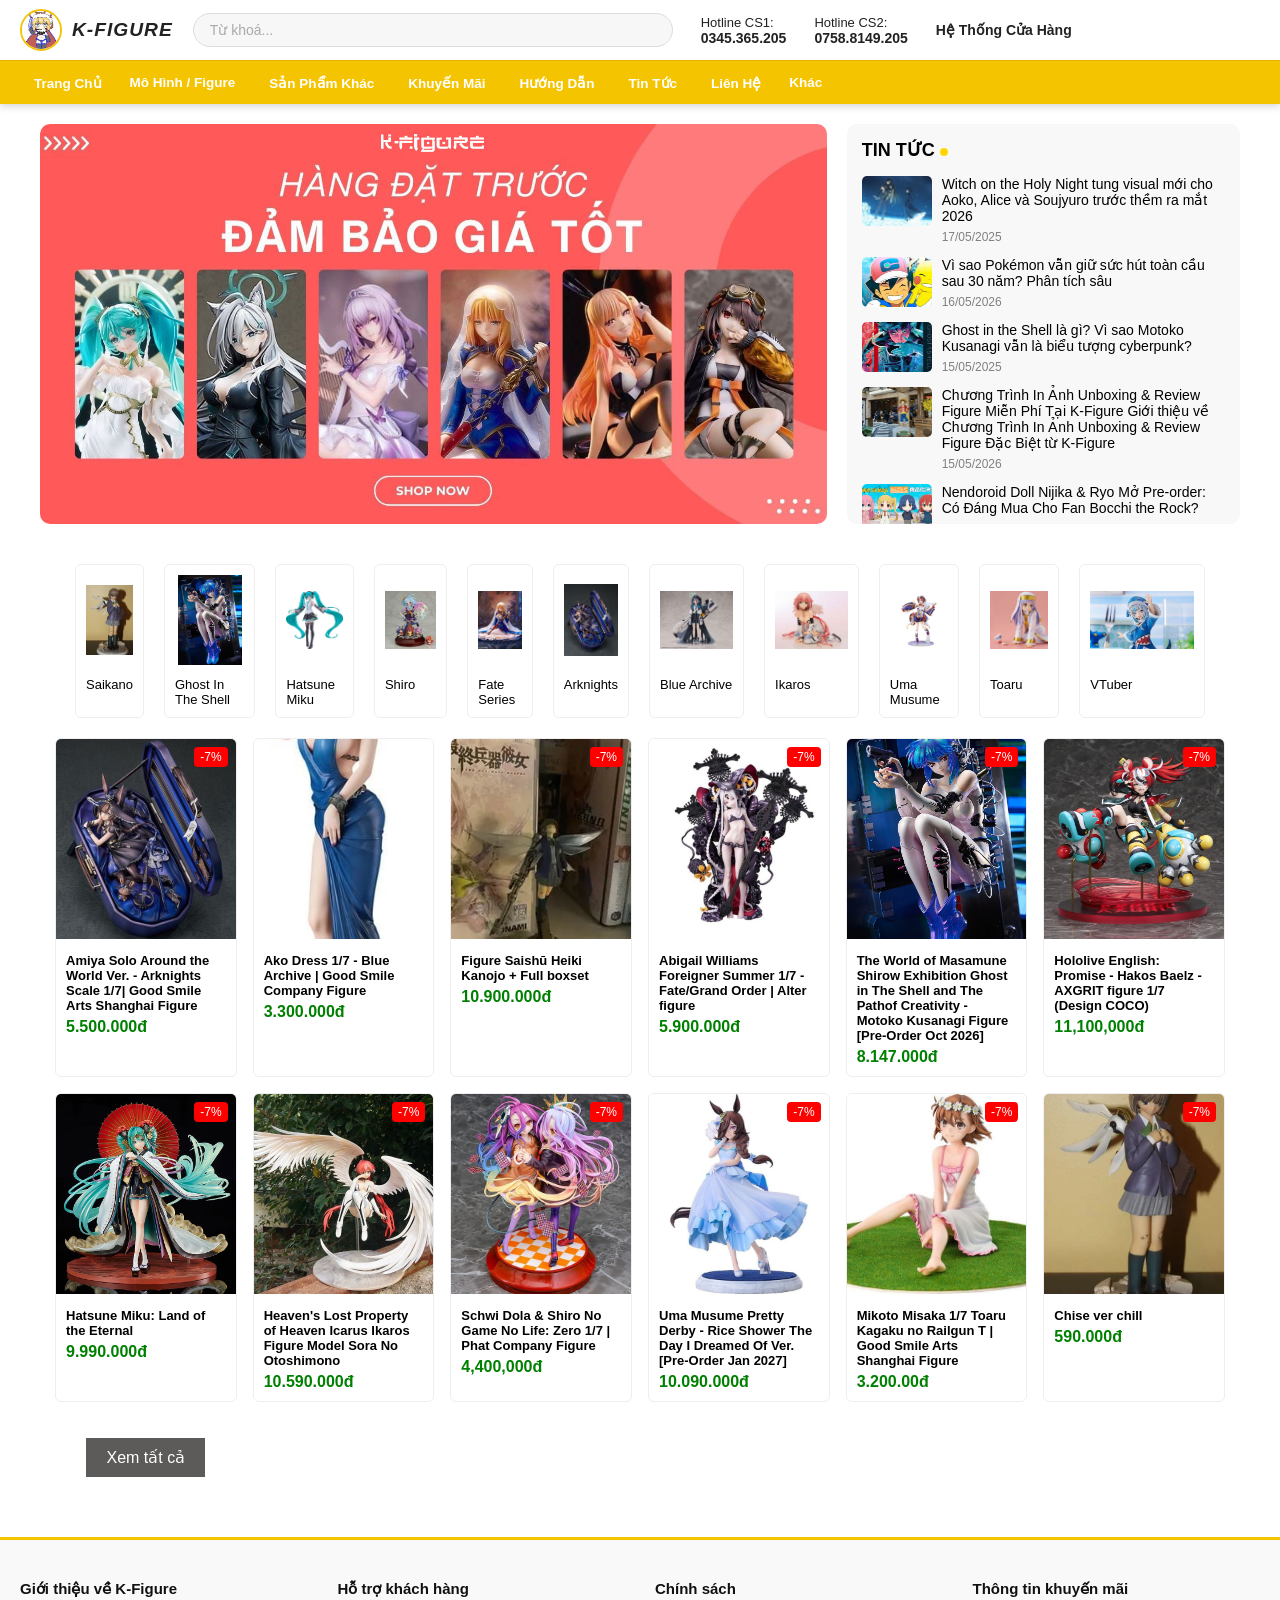
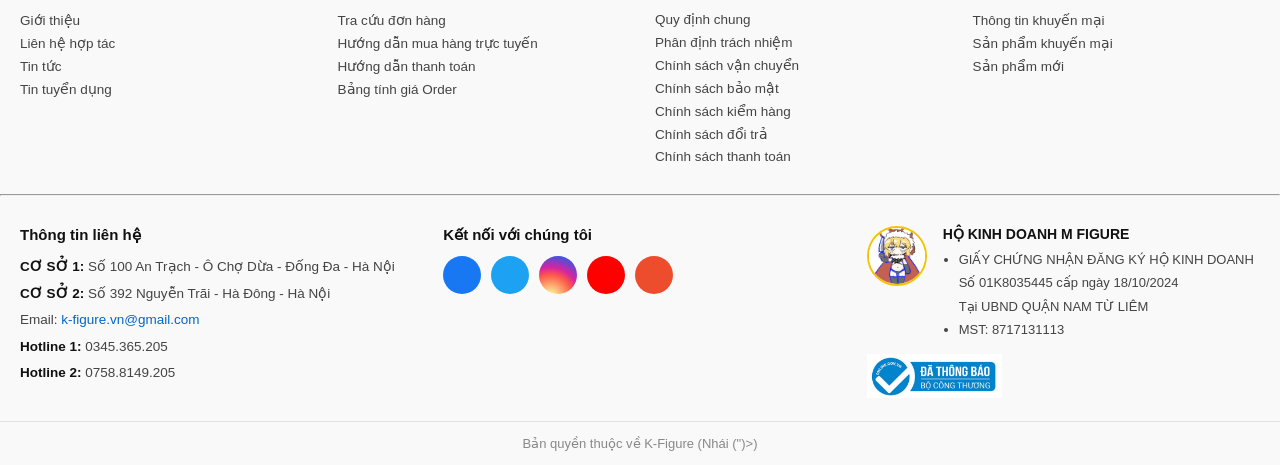
==== index.html @ e2be2242 "thêm 1 số chức năng và đang hoàn thiện trang product" ====
<!DOCTYPE html>
<html lang="vi">

<head>
    <meta charset="UTF-8">
    <meta name="viewport" content="width=device-width, initial-scale=1.0">
    <title>K-Figures - Shop Figure Chính Hãng Tại HCM</title>
    <link rel="stylesheet" href="./style/style.css">
    <link rel="stylesheet" href="./style/styleMobile.css">
    <script src="https://kit.fontawesome.com/69ca47d384.js" crossorigin="anonymous"></script>
    <link rel="stylesheet" href="./style/productStyle.css">
    <link rel="stylesheet" href="./style/StyleCart.css">
</head>

<body>

    <!----------------------------------------------------------->
    <!-- MOBIE -->
    <!----------------------------------------------------------->

    <!-- Overlay -->
    <div class="mobile-menu-overlay" id="mobileOverlay" onclick="closeMobileMenu()"></div>

    <!-- Drawer Danh Mục -->
    <div class="mobile-menu-drawer" id="mobileDrawer">
        <div class="drawer-header">
            <span>Danh Mục</span>
            <button class="drawer-close">
                <i class="fa-solid fa-xmark"></i>
            </button>
        </div>
        <ul>
            <li><a href="./baitap.html">Bài Tập Lab</a></li>
            <li><a href="./Product.html">Mô Hình PVC</a></li>
            <li><a href="./Product.html">Scale Figure</a></li>
            <li><a href="./Product.html">Nendoroid</a></li>
            <li><a href="./Product.html">Pop Up Parade</a></li>
            <li><a href="./Product.html">Figma</a></li>
            <li><a href="./Product.html">Mô Hình Resin</a></li>
            <li><a href="./Product.html">Hàng Đặt Trước 2025</a></li>
            <li><a href="./Product.html">Hàng Đặt Trước 2026</a></li>
            <li><a href="./Product.html">Trading Card</a></li>
            <li><a href="./Product.html">Hộp Mika / Tủ Trưng Bày</a></li>
            <li><a href="./Product.html">Plushy / Goods</a></li>
            <li><a href="./Product.html">Flash Sale!!!</a></li>
            <li><a href="./Product.html">Mã Giảm Giá</a></li>
        </ul>
    </div>

    <!-- mobile đăng nhập đăng kí khii click -->
    <div class="mobile-account-dropdown" id="mobileAccountDropdown">
        <a href="login.html"><i class="fa-solid fa-right-to-bracket"></i> Đăng Nhập</a>
        <a href="register.html"><i class="fa-solid fa-user-plus"></i> Đăng Ký</a>
    </div>

    <!-- Bottom Nav -->
    <nav class="mobile-bottom-nav">
        <a href="index.html" class="nav-item active">
            <i class="fa-solid fa-house"></i>
            <span>Trang chủ</span>
        </a>
        <a href="#" class="nav-item" data-action="menu">
            <i class="fa-solid fa-bars"></i>
            <span>Danh mục</span>
        </a>
        <a href="lienhe.html" class="nav-item">
            <i class="fa-solid fa-phone"></i>
            <span>Liên hệ</span>
        </a>
        <a href="./login.html" class="nav-item">
            <i class="fa-solid fa-user"></i>
            <span>Tài khoản</span>
        </a>
        <a href="Shoppingcart.html" class="nav-item">
            <i class="fa-solid fa-cart-shopping"></i>
            <span>Giỏ hàng</span>
        </a>
    </nav>

    <!----------------------------------------------------------->
    <!-- DESKTOP - HEADER -->
    <!----------------------------------------------------------->

    <header class="header">

        <!-- TẦNG 1: Logo + Search + Hotline + Icons -->
        <div class="header-top">
            <div class="header-top-inner">

                <!-- Logo -->
                <div class="logo-container">
                    <a href="index.html" class="logo">
                        <img src="./images/khăn đỏ chibi.jpg" alt="K-Logo">
                        <span class="logo-text">K-FIGURE</span>
                    </a>
                </div>

                <!-- Search -->
                <div class="search-container">
                    <input type="text" class="search" placeholder="Từ khoá...">
                    <button class="search-btn">
                        <i class="fa-solid fa-magnifying-glass"></i>
                    </button>
                </div>

                <!-- Hotline -->
                <div class="hotline-group">
                    <div class="hotline-item">
                        <i class="fa-solid fa-headset"></i>
                        <div>
                            <span>Hotline CS1:</span>
                            <strong>0345.365.205</strong>
                        </div>
                    </div>
                    <div class="hotline-item">
                        <i class="fa-solid fa-headset"></i>
                        <div>
                            <span>Hotline CS2:</span>
                            <strong>0758.8149.205</strong>
                        </div>
                    </div>
                    <div class="hotline-item">
                        <i class="fa-solid fa-store"></i>
                        <div>
                            <span><strong><a href="lienhe.html">Hệ Thống Cửa Hàng</a></strong></span>
                        </div>
                    </div>
                </div>

                <!-- User + Cart -->
                <div class="user-ShoppingCart">

                    <div class="dropdown-user">
                        <button class="icon-btn" id="btn-user">
                            <i class="fas fa-user"></i>
                        </button>

                        <div class="dropdown-menu" id="user-menu">
                            <a href="login.html"><i class="fa-solid fa-right-to-bracket"></i>Đăng Nhập</a>
                            <a href="register.html"><i class="fa-solid fa-user-plus"></i>Đăng Ký</a>
                        </div>
                    </div>

                    <button class="icon-btn cart-btn" aria-label="Giỏ hàng"
                        onclick="window.location.href='Shoppingcart.html'">
                        <i class="fas fa-shopping-cart"></i>
                    </button>

                </div>

            </div>
        </div>

        <!-- TẦNG 2: Navigation Menu  -->
        <div class="header-nav">
            <div class="header-nav-inner">
                <nav>
                    <ul class="menu">

                        <li><a href="index.html">Trang Chủ</a></li>

                        <li>
                            <a href="#">Mô Hình / Figure <i class="fa-solid fa-chevron-down"></i></a>
                            <ul class="submenu">
                                <li class="has-sub">
                                    <a href="#">Mô Hình PVC <i class="fa-solid fa-chevron-right"></i></a>
                                    <ul class="submenu-right">
                                        <li><a href="./Product.html">GamePrize Figure</a></li>
                                        <li><a href="./Product.html">Scale Figure</a></li>
                                        <li><a href="./Product.html">Nendoroid</a></li>
                                        <li><a href="./Product.html">Pop Up Parade</a></li>
                                        <li><a href="./Product.html">Figma</a></li>
                                        <li><a href="./Product.html">NSFW</a></li>
                                    </ul>
                                </li>
                                <li><a href="./Product.html">Mô Hình Resin</a></li>
                                <li class="has-sub">
                                    <a href="#">Hàng Đặt Trước <i class="fa-solid fa-chevron-right"></i></a>
                                    <ul class="submenu-right">
                                        <li><a href="./Product.html">Phát Hành 2025</a></li>
                                        <li><a href="./Product.html">Phát Hành 2026</a></li>
                                        <li><a href="./Product.html">Phát Hành 2027</a></li>
                                    </ul>
                                </li>
                                <li class="has-sub">
                                    <a href="#">Hãng Sản Xuất <i class="fa-solid fa-chevron-right"></i></a>
                                    <ul class="submenu-right">
                                        <li><a href="./Product.html">Good Smile Company</a></li>
                                        <li><a href="./Product.html">BANDAI</a></li>
                                        <li><a href="./Product.html">Taito</a></li>
                                        <li><a href="./Product.html">Furyu</a></li>
                                        <li><a href="./Product.html">SEGA</a></li>
                                        <li><a href="./Product.html">Apex Innovations</a></li>
                                        <li><a href="./Product.html">BearPanda</a></li>
                                        <li><a href="./Product.html">Animester</a></li>
                                        <li><a href="./Product.html">ALTER</a></li>
                                        <li><a href="./Product.html">BINDing</a></li>
                                    </ul>
                                </li>
                                <li><a href="./Product.html">Sản Phẩm Nổi Bật</a></li>
                            </ul>
                        </li>

                        <li>
                            <a href="./Product.html">Sản Phẩm Khác <i class="fa-solid fa-chevron-down"></i></a>
                            <ul class="submenu">
                                <li class="has-sub">
                                    <a href="./Product.html">Trading Card <i class="fa-solid fa-chevron-right"></i></a>
                                    <ul class="submenu-right">
                                        <li><a href="./Product.html">Bandai</a></li>
                                    </ul>
                                </li>
                                <li class="has-sub">
                                    <a href="./Product.html">Tủ / Hộp Trưng Bày <i
                                            class="fa-solid fa-chevron-right"></i></a>
                                    <ul class="submenu-right">
                                        <li><a href="./Product.html">Hộp Mika</a></li>
                                        <li><a href="./Product.html">Tủ Gỗ / Kính</a></li>
                                    </ul>
                                </li>
                                <li><a href="./Product.html">Plushy / Goods</a></li>
                            </ul>
                        </li>

                        <li>
                            <a href="./Product.html">Khuyến Mãi <i class="fa-solid fa-chevron-down"></i></a>
                            <ul class="submenu">
                                <li><a href="./Product.html">Flash Sale!!!</a></li>
                                <li><a href="./Product.html">Mã Giảm Giá</a></li>
                            </ul>
                        </li>

                        <li>
                            <a href="./Tutorial.html">Hướng Dẫn <i class="fa-solid fa-chevron-down"></i></a>
                            <ul class="submenu">
                                <li><a href="./Tutorial.html">Hướng Dẫn Mua Hàng</a></li>
                                <li><a href="./Tutorial.html">Hướng Dẫn Tra Cứu Đơn</a></li>
                                <li><a href="./Tutorial.html">Hướng Dẫn Tính Giá Order</a></li>
                                <li><a href="./Tutorial.html">Câu Hỏi Thường Gặp</a></li>
                            </ul>
                        </li>

                        <li>
                            <a href="#">Tin Tức <i class="fa-solid fa-chevron-down"></i></a>
                            <ul class="submenu">
                                <li><a href="./news.html">Tin Tức</a></li>
                                <li><a href="./news.html">Cập Nhật Hàng Về</a></li>
                                <li><a href="./news.html">Review Sản Phẩm</a></li>
                            </ul>
                        </li>

                        <li><a href="lienhe.html">Liên Hệ</a></li>

                        <li>
                            <a href="#">Khác <i class="fa-solid fa-chevron-down"></i></a>
                            <ul class="submenu">
                                <li><a href="./Tutorial.html">Tính Giá Order</a></li>
                                <li><a href="./Tutorial.html">Tra Cứu Đơn Hàng</a></li>
                                <li><a href="./baitap.html">Bài Tập Lab</a></li>
                            </ul>
                        </li>

                    </ul>
                </nav>
            </div>
        </div>

    </header>

    <!----------------------------------------------------------->
    <!-- MAIN -->
    <!----------------------------------------------------------->

    <main>
        <!------------------------------------------------------------>
        <!-- HOME BANNER -->
        <!------------------------------------------------------------>

        <section class="home-highlight">

            <!-- LEFT: SLIDER -->
            <div class="highlight-slider">

                <div class="slides">
                    <img src="./images/figure_preorder.jpg" alt="figure_preorder" class="slide active">
                    <img src="./images/figure_san_ship_ngay_.jpg" alt="figure_san_ship_ngay_" class="slide">
                    <img src="./images/save_more.jpg" alt="save_more" class="slide">
                    <img src="./images/slide-img1.jpg" alt="slide-img1" class="slide">
                </div>

            </div>

            <!-- RIGHT: NEWS -->
            <div class="highlight-news">

                <h3>TIN TỨC <span class="dot"></span></h3>

                <div class="news-item">
                    <img src="./images/witch_on_holly_night.jpg" alt="witch_on_holly_night">
                    <div>
                        <p>Witch on the Holy Night tung visual mới cho Aoko, Alice và Soujyuro trước thềm ra mắt 2026
                        </p>
                        <span>17/05/2025</span>
                    </div>
                </div>

                <div class="news-item">
                    <img src="./images/pokemon_30_nam.jpg" alt="pokemon_30_nam">
                    <div>
                        <p>Vì sao Pokémon vẫn giữ sức hút toàn cầu sau 30 năm? Phân tích sâu</p>
                        <span>16/05/2026</span>
                    </div>
                </div>

                <div class="news-item">
                    <img src="./images/ghost_in_the_shell.jpg" alt="ghost_in_the_shell">
                    <div>
                        <p>Ghost in the Shell là gì? Vì sao Motoko Kusanagi vẫn là biểu tượng cyberpunk?</p>
                        <span>15/05/2025</span>
                    </div>
                </div>

                <div class="news-item">
                    <img src="./images/chuong_trinh_review.jpg" alt="chuong_trinh_review">
                    <div>
                        <p>Chương Trình In Ảnh Unboxing & Review Figure Miễn Phí Tại K-Figure
                            Giới thiệu về Chương Trình In Ảnh Unboxing & Review Figure Đặc Biệt từ K-Figure</p>
                        <span>15/05/2026</span>
                    </div>
                </div>

                <div class="news-item">
                    <img src="./images/Nendoroid-BocchitheRock.jpg" alt="Nendoroid-BocchitheRock">
                    <div>
                        <p>Nendoroid Doll Nijika & Ryo Mở Pre-order: Có Đáng Mua Cho Fan Bocchi the Rock?</p>
                        <span>15/05/2026</span>
                    </div>
                </div>

                <div class="news-item">
                    <img src="./images/pokemon_nhac_hoi.jpg" alt="pokemon_nhac_hoi">
                    <div>
                        <p>Pokémon Music Festival 2026: Đại Tiệc Âm Nhạc Mở Đường Cho Wonder Voyage Và Kỷ Niệm 30 Năm
                            Pokémon</p>
                        <span>15/05/2026</span>
                    </div>
                </div>

                <div class="news-item">
                    <img src="./images/chinh_sach_figure.jpg" alt="chinh_sach_figure">
                    <div>
                        <p>CHÍNH SÁCH ĐẢM BẢO GIÁ ĐẶT TRƯỚC (PRE-ORDER PRICE GUARANTEE) TẠI K-FIGURE</p>
                        <span>04/08/2023</span>
                    </div>
                </div>

            </div>

        </section>


        <!-------------------------------------------------------------->
        <!-- FEATURED PRODUCT -->
        <!-------------------------------------------------------------->

        <section class="featured">
            <div class="wrapper">
                <div class="featured-list">

                    <div class="featured-item">
                        <a href="">
                            <img src="./images/featured_Imgs/Saikano/Chise.webp" alt="Saikano">
                            <p>Saikano</p>
                        </a>
                    </div>

                    <div class="featured-item">
                        <a href="">
                            <img src="./images/featured_Imgs/GITS/figure_GITS.webp" alt="Ghost In The Shell">
                            <p>Ghost In The Shell</p>
                        </a>
                    </div>

                    <div class="featured-item">
                        <a href="">
                            <img src="./images/featured_Imgs/Hatsune Miku/Miku.webp" alt="Hatsune Miku">
                            <p>Hatsune Miku</p>
                        </a>
                    </div>

                    <div class="featured-item">
                        <a href="">
                            <img src="./images/featured_Imgs/NoGameNoLife/Shiro.jpg" alt="No Game No Life">
                            <p>Shiro</p>
                        </a>
                    </div>

                    <div class="featured-item">
                        <a href="">
                            <img src="./images/featured_Imgs/Fate Series/CutVuongDaiDe.jpg" alt="Fate Series">
                            <p>Fate Series</p>
                        </a>
                    </div>

                    <div class="featured-item">
                        <a href="">
                            <img src="./images/featured_Imgs/Arknights/Amiya.jpg" alt="Arknights">
                            <p>Arknights</p>
                        </a>
                    </div>

                    <div class="featured-item">
                        <a href="">
                            <img src="./images/featured_Imgs/Blue Archive/Aliceee.jpg" alt="Blue Archive">
                            <p>Blue Archive</p>
                        </a>
                    </div>

                    <div class="featured-item">
                        <a href="">
                            <img src="./images/featured_Imgs/Ikaros/Ikaros.jpg" alt="Ikaros">
                            <p>Ikaros</p>
                        </a>
                    </div>

                    <div class="featured-item">
                        <a href="">
                            <img src="./images/featured_Imgs/Uma Musume/Tokai_Teio.jpg" alt="Uma Musume">
                            <p>Uma Musume</p>
                        </a>
                    </div>

                    <div class="featured-item">
                        <a href="">
                            <img src="./images/featured_Imgs/Toaru/Index.jpg" alt="Toaru">
                            <p>Toaru</p>
                        </a>
                    </div>

                    <div class="featured-item">
                        <a href="">
                            <img src="./images/featured_Imgs/VTuber/Gawr_Gura.webp" alt="VTuber">
                            <p>VTuber</p>
                        </a>
                    </div>

                </div>
            </div>

        </section>

        <!--------------------------------------------------------->
        <!-- PRODUCT  -->
        <!--------------------------------------------------------->

        <section class="product-section">
            <div class="wrapper">
                <div class="product-grid">

                    <div class="product-card">

                        <div class="product-img">
                            <img src="./images/featured_Imgs/Arknights/Amiya.jpg" alt="Amiya">
                            <span class="discount">-7%</span>

                            <div class="product-overlay">
                                <button class="btn-view" onclick="openModal(this)"
                                    data-name="Amiya Solo Around the World Ver. - Arknights Scale 1/7| Good Smile Arts Shanghai Figure"
                                    data-price="5.500.000đ" data-img1="./images/featured_Imgs/Arknights/Amiya.jpg"
                                    data-img2="./images/featured_Imgs/Arknights/Amiya1.jpg"
                                    data-img3="./images/featured_Imgs/Arknights/Amiya2.jpg"
                                    data-img4="./images/featured_Imgs/Arknights/Amiya3.jpg"
                                    data-img5="./images/featured_Imgs/Arknights/Amiya4.jpg"
                                    data-desc="Mô hình figure chính hãng Amiya Solo Around the World Ver. Arknights | Good Smile Arts Shanghai
                                    アークナイツ アーミヤ ソロ アラウンド ザ ワールド Ver.
                                    Amiya là nhân vật trung tâm của tựa game chiến thuật đình đám Arknights, nổi bật với hình ảnh thủ lĩnh trẻ tuổi của Rhodes Island luôn mang trong mình sự quyết tâm và lòng nhân hậu. Phiên bản Solo Around the World Ver. lần này được thực hiện bởi Good Smile Arts Shanghai với phong cách đầy nghệ thuật, tái hiện hành trình khám phá thế giới của Amiya qua một tạo hình vừa nhẹ nhàng vừa giàu chiều sâu cảm xúc. Figure mang đến cảm giác thư thái và trưởng thành hơn so với hình tượng chiến đấu quen thuộc trong game, giúp fan có thêm một góc nhìn rất khác về cô nàng Cautus được yêu thích này. Với sự đầu tư từ sculptor Vane cùng phần minh họa gốc bởi MinMin, sản phẩm nhanh chóng trở thành tâm điểm chú ý của cộng đồng Arknights ngay từ khi công bố.
                                    Mô hình được sản xuất với tỉ lệ 1/7, kích thước tổng thể khoảng cao 250mm, dài 300mm và rộng 170mm, tạo nên độ hiện diện nổi bật khi trưng bày trên bàn học hoặc tủ kính sưu tầm. Tạo hình Amiya trong bộ trang phục du lịch hiện đại kết hợp cùng các phụ kiện mang cảm giác phiêu lưu giúp figure toát lên sự mềm mại và sống động. Phần sculpt chú trọng vào từng nếp vải, mái tóc và biểu cảm ánh mắt đặc trưng của nhân vật, mang lại cảm giác rất gần với artwork gốc. Chất liệu plastic cao cấp giúp các chi tiết được hoàn thiện sắc nét và bền bỉ theo thời gian. Ngoài ra, phần paintwork do Nainiu phụ trách có sự chuyển màu tinh tế ở tóc và trang phục, tạo chiều sâu thị giác đẹp mắt khi trưng bày dưới ánh sáng tự nhiên.                             
                                    Đối với fan lâu năm của Arknights, phiên bản Solo Around the World Ver. không chỉ đơn thuần là một figure đẹp mà còn giống như một khoảnh khắc bình yên hiếm hoi của Amiya sau những cuộc chiến căng thẳng trong cốt truyện. Figure phù hợp cho cả người mới bắt đầu sưu tầm lẫn collector yêu thích các mẫu scale figure có concept giàu cảm xúc. Hộp sản phẩm dự kiến được thiết kế theo phong cách cao cấp đặc trưng của dòng figure Good Smile Arts Shanghai, hỗ trợ bảo quản và trưng bày lâu dài. Để giữ chất lượng figure tốt nhất, các bạn nên hạn chế ánh nắng trực tiếp và vệ sinh nhẹ bằng khăn mềm định kỳ. Đây là mẫu figure có giá trị trưng bày cao nhờ bố cục rộng, pose tự nhiên và cảm giác nghệ thuật rất riêng khó nhầm lẫn.">
                                    <i class="fa-solid fa-magnifying-glass"></i>
                                </button>
                            </div>

                        </div>

                        <div class="product-info">
                            <h4>Amiya Solo Around the World Ver. - Arknights Scale 1/7| Good Smile Arts Shanghai Figure
                            </h4>
                            <p class="price">5.500.000đ</p>
                        </div>

                    </div>

                    <div class="product-card">

                        <div class="product-img">
                            <img src="./images/featured_Imgs/Blue Archive/Ako_dress.jpg" alt="Ako_dress">
                            <div class="product-overlay">
                                <button class="btn-view" onclick="openModal(this)"
                                    data-name="Ako Dress 1/7 - Blue Archive | Good Smile Company Figure"
                                    data-price="3.300.000đ"
                                    data-img1="./images/featured_Imgs/Blue Archive/Ako_dress1.jpg"
                                    data-img2="./images/featured_Imgs/Blue Archive/Ako_dress2.jpg"
                                    data-img3="./images/featured_Imgs/Blue Archive/Ako_dress3.jpg"
                                    data-img4="./images/featured_Imgs/Blue Archive/Ako_dress4.jpg"
                                    data-img5="./images/featured_Imgs/Blue Archive/Ako_dress5.jpg"
                                    data-img6="./images/featured_Imgs/Blue Archive/Ako_dress6.jpg"
                                    data-desc="Mô hình figure chính hãng Ako Dress 1/7 Blue Archive | Good Smile Company
                                    ブルーアーカイブ Blue Archive アコドレス 1/7 完成品フィギュア
                                    Ako, nữ quản trị viên cấp cao của Đội Trật Tự Học Viện Gehenna, là một trong những nhân vật được yêu thích từ trò chơi nổi tiếng Blue Archive. Với vai trò quan trọng trong việc duy trì trật tự và thực hiện nhiệm vụ, Ako luôn thể hiện phong thái chuyên nghiệp và đầy cuốn hút. Phiên bản figure tỉ lệ 1/7 này được chế tác bởi Good Smile Company, một trong những nhà sản xuất mô hình hàng đầu Nhật Bản, nổi tiếng với việc tái hiện chân thực các nhân vật từ anime, manga và video game. Sản phẩm này mang đến một hình ảnh Ako hoàn toàn khác biệt trong bộ váy dạ hội sang trọng, sẵn sàng cho một nhiệm vụ đặc biệt.
                                    Mô hình Ako Dress được điêu khắc tinh xảo bởi bộ đôi nghệ nhân Iso + Kesamaru Moineau, thể hiện tư thế duyên dáng và đầy tự tin của cô. Chiếc váy dạ hội ôm sát cơ thể, làm nổi bật vóc dáng mảnh mai nhưng quyến rũ của Ako, với điểm nhấn là lớp sơn óng ánh lấp lánh sang trọng. Phần lưng trần táo bạo cùng các đường xẻ tinh tế của chiếc váy tạo nên những góc nhìn cuốn hút từ nhiều phía, phô diễn sự tỉ mỉ trong từng chi tiết điêu khắc. Figure có tỉ lệ 1/7 với chiều cao khoảng 250mm, được làm từ chất liệu nhựa cao cấp, đảm bảo độ bền và giữ chi tiết hoàn hảo. Công đoạn sơn được thực hiện bởi họa sĩ Ekoshi, mang lại màu sắc sống động và độ chuyển tông mượt mà.
                                    Đây là một món sưu tầm không thể bỏ qua đối với những người hâm mộ Blue Archive, đặc biệt là các fan của nhân vật Ako. Sản phẩm không chỉ tái hiện hoàn hảo vẻ đẹp và khí chất của Ako trong trang phục dạ hội mà còn thể hiện sự đầu tư cao về mặt nghệ thuật từ Good Smile Company. Kích thước lý tưởng cho phép mô hình dễ dàng trưng bày trên bàn làm việc, kệ sách hoặc tủ kính sưu tập. Sản phẩm được đóng gói cẩn thận cùng chân đế đi kèm, đảm bảo an toàn khi vận chuyển và dễ dàng đặt trưng bày ngay khi mở hộp.">
                                    <i class="fa-solid fa-magnifying-glass"></i>
                                </button>
                            </div>
                        </div>

                        <div class="product-info">
                            <h4>Ako Dress 1/7 - Blue Archive | Good Smile Company Figure</h4>
                            <p class="price">3.300.000đ</p>
                        </div>

                    </div>

                    <div class="product-card">
                        <div class="product-img">
                            <img src="./images/featured_Imgs/Saikano/Chise4.webp" alt="Chise">
                            <span class="discount">-7%</span>
                            <div class="product-overlay">
                                <button class="btn-view" onclick="openModal(this)"
                                    data-name="Figure Saishū Heiki Kanojo + Full boxset" data-price="10.900.000đ"
                                    data-img1="./images/featured_Imgs/Saikano/Chise4.webp"
                                    data-desc="Mô hình figure chính hãng Figure Saishū Heiki Kanojo + Full boxset. Mua đi kẻo phí cả đời đấy!!!">
                                    <i class="fa-solid fa-magnifying-glass"></i>
                                </button>
                            </div>
                        </div>
                        <div class="product-info">
                            <h4>Figure Saishū Heiki Kanojo + Full boxset</h4>
                            <p class="price">10.900.000đ</p>
                        </div>
                    </div>

                    <div class="product-card">
                        <div class="product-img">
                            <img src="./images/featured_Imgs/Fate Series/Abigail_summer.jpg" alt="Abigail_summer">
                            <span class="discount">-7%</span>
                            <div class="product-overlay">
                                <button class="btn-view" onclick="openModal(this)"
                                    data-name="Abigail Williams Foreigner Summer 1/7 - Fate/Grand Order | Alter figure"
                                    data-price="5.900.000đ"
                                    data-img1="./images/featured_Imgs/Fate Series/Abigail_summer1.jpg"
                                    data-img2="./images/featured_Imgs/Fate Series/Abigail_summer2.jpg"
                                    data-img3="./images/featured_Imgs/Fate Series/Abigail_summer3.jpg"
                                    data-img4="./images/featured_Imgs/Fate Series/Abigail_summer4.jpg"
                                    data-img5="./images/featured_Imgs/Fate Series/Abigail_summer5.jpg"
                                    data-img6="./images/featured_Imgs/Fate Series/Abigail_summer6.jpg"
                                    data-desc="Mô hình figure chính hãng Abigail Williams Foreigner Summer 1/7 - Fate/Grand Order | Alter
                                    Fate/Grand Order フォーリナー/アビゲイル・ウィリアムズ〔夏〕 1/7 完成品フィギュア
                                    Mô hình figure chính hãng Abigail Williams (Foreigner/アビゲイル・ウィリアムズ) phiên bản Summer 1/7 từ Fate/Grand Order do Alter sản xuất, cao khoảng 27cm, chất liệu PVC & ABS cùng tạo hình mùa hè nổi bật, điêu khắc sắc nét và hoàn thiện sơn tỉ mỉ.
                                    Form dáng thanh thoát kết hợp outfit Summer giúp tổng thể trưng bày vừa đáng yêu vừa có chút 'huyền bí' đặc trưng của lớp Foreigner. Từng nếp vải, mái tóc và biểu cảm được chăm chút để lên kệ là hút mắt ngay, kèm đế trưng bày chắc chắn phù hợp mọi góc setup.">
                                    <i class="fa-solid fa-magnifying-glass"></i>
                                </button>
                            </div>
                        </div>
                        <div class="product-info">
                            <h4>Abigail Williams Foreigner Summer 1/7 - Fate/Grand Order | Alter figure</h4>
                            <p class="price">5.900.000đ</p>
                        </div>
                    </div>

                    <div class="product-card">
                        <div class="product-img">
                            <img src="./images/featured_Imgs/GITS/figure_GITS.webp" alt="figure_GITS">
                            <span class="discount">-7%</span>
                            <div class="product-overlay">
                                <button class="btn-view" onclick="openModal(this)" data-name="The World of Masamune Shirow Exhibition Ghost in The Shell and The Pathof Creativity -
                                Motoko Kusanagi Figure [Pre-Order Oct 2026]" data-price="8.147.000đ"
                                    data-img1="./images/featured_Imgs/GITS/figure_GITS1.webp"
                                    data-img2="./images/featured_Imgs/GITS/figure_GITS2.webp"
                                    data-img3="./images/featured_Imgs/GITS/figure_GITS3.webp"
                                    data-img4="./images/featured_Imgs/GITS/figure_GITS4.webp"
                                    data-img5="./images/featured_Imgs/GITS/figure_GITS5.webp"
                                    data-img6="./images/featured_Imgs/GITS/figure_GITS6.webp" data-desc="Từ bộ manga Ghost in the Shell, Kusanagi Motoko hiện nay đã có sẵn dưới dạng mô hình tỉ lệ.
                                    Dựa trên minh họa bìa từ tập đầu tiên của manga, mô hình này đã được tạo hình với những chi tiết 3D độc đáo. Nó có thiết kế đặc biệt cho phép trưng bày thẳng đứng như một khung ảnh.
                                    Nhà điêu khắc Chieri, người đã hoạt động từ những năm 80, đã tạo hình mô hình này để nắm bắt được bầu không khí của thời kỳ đó.
                                    Tóc và đôi ủng được phủ lớp aurora để giống như ngụy trang quang học, cho phép biểu cảm của mô hình thay đổi tùy theo góc nhìn.
                                    Sự tương phản giữa kết cấu của bodysuit và các bộ phận mecha cũng là một điểm nhấn. Dây cáp thực sự được sử dụng cho các dây và đế được làm bằng kim loại để tăng tính chân thực.
                                    Là món đồ không thể thiếu cho các fan của Ghost in the Shell.
                                    Hãy chắc chắn thêm mô hình Ghost in the Shell này vào bộ sưu tập của bạn!">
                                    <i class="fa-solid fa-magnifying-glass"></i>
                                </button>
                            </div>
                        </div>
                        <div class="product-info">
                            <h4>The World of Masamune Shirow Exhibition Ghost in The Shell and The Pathof Creativity -
                                Motoko Kusanagi Figure [Pre-Order Oct 2026]</h4>
                            <p class="price">8.147.000đ</p>
                        </div>
                    </div>

                    <div class="product-card">
                        <div class="product-img">
                            <img src="./images/featured_Imgs/VTuber/Hakos_baelz.webp" alt="Hakos_baelz">
                            <span class="discount">-7%</span>
                            <div class="product-overlay">
                                <button class="btn-view" onclick="openModal(this)"
                                    data-name="Hololive English: Promise - Hakos Baelz - AXGRIT figure 1/7 (Design COCO)"
                                    data-price="11,100,000đ" data-img1="./images/featured_Imgs/VTuber/Hakos_baelz1.webp"
                                    data-img2="./images/featured_Imgs/VTuber/Hakos_baelz2.webp"
                                    data-img3="./images/featured_Imgs/VTuber/Hakos_baelz3.webp"
                                    data-img4="./images/featured_Imgs/VTuber/Hakos_baelz4.webp"
                                    data-img5="./images/featured_Imgs/VTuber/Hakos_baelz5.webp"
                                    data-img6="./images/featured_Imgs/VTuber/Hakos_baelz6.webp" data-desc="Hỗn loạn bay lên bầu trời! Design COCO, phối hợp với nhà sách IP SHIBUYA TSUTAYA, giới thiệu Mô Hình Hakos Baelz 'AXGRIT' Ver. 1/7. Là một phần của dự án thương hiệu chuyên biệt AXGRIT, mô hình này tưởng tượng lại thành viên 'Council' trong một bộ trang phục nguyên bản, mang phong cách tương lai xoay quanh chủ đề 'bay' và 'chiến đấu' trong một thế giới hoang vu. Cao khoảng 206mm, mô hình này nắm bắt năng lượng lan tỏa của Baelz với cảm giác chuyển động không trọng lượng.
                                    Series: hololive English -Promise-
                                    Nhân vật: Hakos Baelz
                                    Phiên bản: AXGRIT Ver.
                                    Tỉ lệ: 1/7
                                    Nhà sản xuất: Design COCO">
                                    <i class="fa-solid fa-magnifying-glass"></i>
                                </button>
                            </div>
                        </div>
                        <div class="product-info">
                            <h4>Hololive English: Promise - Hakos Baelz - AXGRIT figure 1/7 (Design COCO)</h4>
                            <p class="price">11,100,000đ</p>
                        </div>
                    </div>

                    <div class="product-card">
                        <div class="product-img">
                            <img src="./images/featured_Imgs/Hatsune Miku/miku-eternall.webp" alt="miku-eternall">
                            <span class="discount">-7%</span>
                            <div class="product-overlay">
                                <button class="btn-view" onclick="openModal(this)"
                                    data-name="Hatsune Miku: Land of the Eternal" data-price="9.990.000đ"
                                    data-img1="./images/featured_Imgs/Hatsune Miku/miku-eternall.webp"
                                    data-img2="./images/featured_Imgs/Hatsune Miku/miku-eternall2.webp"
                                    data-img3="./images/featured_Imgs/Hatsune Miku/miku-eternall3.webp"
                                    data-img4="./images/featured_Imgs/Hatsune Miku/miku-eternall4.webp"
                                    data-img5="./images/featured_Imgs/Hatsune Miku/miku-eternall5.webp"
                                    data-img6="./images/featured_Imgs/Hatsune Miku/miku-eternall6.webp"
                                    data-desc=" 'Hatsune Miku: Land of the Eternal'
                                    Từ 'Character Vocal Series 01: Hatsune Miku' ra mắt mô hình tỷ lệ của Hatsune Miku dựa trên trang phục của cô trong hình minh họa chính của sự kiện nghệ thuật, ẩm thực và âm nhạc truyền thống Nhật Bản 'KYOTO NIPPON FESTIVAL 2019' diễn ra tại đền Kitano Tenmangu.
                                    Vẻ ngoài thuần khiết và tinh tế của hình minh họa gốc do nhà thiết kế trang phục kiêm họa sĩ chính Rella thực hiện đã được tái hiện một cách trung thực vào mô hình. Đừng bỏ lỡ những chi tiết điêu khắc tinh xảo trên mái tóc buộc hai bên và trang phục của cô, hay lớp sơn ngọc trai thanh lịch trên toàn bộ mô hình. Hãy chắc chắn thêm cô ấy vào bộ sưu tập của bạn!">
                                    <i class="fa-solid fa-magnifying-glass"></i>
                                </button>
                            </div>
                        </div>
                        <div class="product-info">
                            <h4>Hatsune Miku: Land of the Eternal</h4>
                            <p class="price">9.990.000đ</p>
                        </div>
                    </div>

                    <div class="product-card">
                        <div class="product-img">
                            <img src="./images/featured_Imgs/Ikaros/Ikaros2.jpg" alt="Ikaros2">
                            <span class="discount">-7%</span>
                            <div class="product-overlay">
                                <button class="btn-view" onclick="openModal(this)"
                                    data-name="Heaven's Lost Property of Heaven Icarus Ikaros Figure Model Sora No Otoshimono"
                                    data-price="10.590.000đ" data-img1="./images/featured_Imgs/Ikaros/Ikaros3.jpg"
                                    data-img2="./images/featured_Imgs/Ikaros/Ikaros4.jpg"
                                    data-img3="./images/featured_Imgs/Ikaros/Ikaros4.webp"
                                    data-img4="./images/featured_Imgs/Ikaros/Ikaros5.webp"
                                    data-desc="
                                    Mới: Sản phẩm hoàn toàn mới, chưa qua sử dụng, chưa mở hộp, không hư hỏng (bao gồm cả các mặt hàng thủ công).
                                    1. Theo đo lường thủ công, có thể có sai số 1-2 cm, chúng tôi cảm ơn sự thông cảm của bạn!
                                    (Kích thước: 1cm = 0,394 inch, 1 inch = 2,54 cm)
                                    2. Màu sắc thực tế của sản phẩm có thể hơi khác so với hình ảnh hiển thị trên website do nhiều yếu tố như độ sáng của màn hình và ánh sáng.
                                    3. Nếu bạn có bất kỳ nghi ngờ nào, xin vui lòng liên hệ với chúng tôi trước, chúng tôi sẽ cố gắng hết sức để giúp bạn giải quyết vấn đề.">
                                    <i class="fa-solid fa-magnifying-glass"></i>
                                </button>
                            </div>
                        </div>
                        <div class="product-info">
                            <h4>Heaven's Lost Property of Heaven Icarus Ikaros Figure Model Sora No Otoshimono</h4>
                            <p class="price">10.590.000đ</p>
                        </div>
                    </div>

                    <div class="product-card">
                        <div class="product-img">
                            <img src="./images/featured_Imgs/NoGameNoLife/Dola&Shiro.jpg" alt="Dola&Shiro">
                            <span class="discount">-7%</span>
                            <div class="product-overlay">
                                <button class="btn-view" onclick="openModal(this)"
                                    data-name="Schwi Dola & Shiro No Game No Life: Zero 1/7 | Phat Company Figure"
                                    data-price="4,400,000đ"
                                    data-img1="./images/featured_Imgs/NoGameNoLife/Dola&Shiro1.jpg"
                                    data-img2="./images/featured_Imgs/NoGameNoLife/Dola&Shiro2.jpg"
                                    data-img3="./images/featured_Imgs/NoGameNoLife/Dola&Shiro3.jpg"
                                    data-img4="./images/featured_Imgs/NoGameNoLife/Dola&Shiro4.jpg"
                                    data-img5="./images/featured_Imgs/NoGameNoLife/Dola&Shiro5.jpg"
                                    data-img6="./images/featured_Imgs/NoGameNoLife/Dola&Shiro6.jpg"
                                    data-desc="Mô hình figure chính hãng Schwi Dola & Shiro No Game No Life: Zero 1/7 | Phat Company
                                    Sản phẩm mô hình Schwi Dola và Shiro từ series No Game No Life: Zero, được sản xuất bởi Phat Company với tỷ lệ 1/7, cao khoảng 220mm. Đây là phiên bản giới hạn và độc quyền tại Nhật Bản, đã sơn hoàn thiện, được làm từ chất liệu ABS và PVC. Thiết kế bởi Abe Koudai và màu sắc do Wakimeka no Matsu thực hiện, mô hình này tái hiện chân thực và sinh động hai nhân vật chính trong trang phục đặc biệt. Với chi tiết tinh xảo và màu sắc rực rỡ, mô hình này là một món đồ sưu tầm đáng giá cho người hâm mộ No Game No Life.">
                                    <i class="fa-solid fa-magnifying-glass"></i>
                                </button>
                            </div>
                        </div>
                        <div class="product-info">
                            <h4>Schwi Dola & Shiro No Game No Life: Zero 1/7 | Phat Company Figure</h4>
                            <p class="price">4,400,000đ</p>
                        </div>
                    </div>

                    <div class="product-card">
                        <div class="product-img">
                            <img src="./images/featured_Imgs/Uma Musume/Rice_Shower_Dreamed.jpg"
                                alt="Rice_Shower_Dreamed">
                            <span class="discount">-7%</span>
                            <div class="product-overlay">
                                <button class="btn-view" onclick="openModal(this)"
                                    data-name="Uma Musume Pretty Derby - Rice Shower The Day I Dreamed Of Ver.[Pre-Order Jan 2027]"
                                    data-price="10.090.000đ"
                                    data-img1="./images/featured_Imgs/Uma Musume/Rice_Shower_Dreamed1.jpg"
                                    data-img2="./images/featured_Imgs/Uma Musume/Rice_Shower_Dreamed2.jpg"
                                    data-img3="./images/featured_Imgs/Uma Musume/Rice_Shower_Dreamed3.jpg"
                                    data-img4="./images/featured_Imgs/Uma Musume/Rice_Shower_Dreamed4.jpg"
                                    data-img5="./images/featured_Imgs/Uma Musume/Rice_Shower_Dreamed5.jpg" data-desc="'Mình thật vui… giờ mình cũng là một! Một nàng cảm hứng được ngưỡng mộ, mang nụ cười đến mọi người!'
                                    Từ trò chơi Uma Musume: Pretty Derby, có một mô hình tỉ lệ của Rice Shower – cô nàng nhút nhát và tốt bụng – trong trang phục váy cưới! Mô hình này thể hiện Rice Shower trong bộ váy cưới tuyệt đẹp, nở nụ cười phù hợp với một nàng cảm hứng mang lại niềm vui cho mọi người. Chiếc váy xanh nhạt của cô đã được điêu khắc tạo cảm giác nhẹ nhàng và thoáng đãng. Các chi tiết như phụ kiện và ren trang trí ở gấu váy đã được chăm chút kỹ lưỡng, mang lại sức hấp dẫn tinh tế và mơ mộng cho mô hình. Hãy chắc chắn thêm mô hình Rice Shower xinh đẹp này vào bộ sưu tập của bạn!  
                                    Xin hãy chắc chắn thêm Mô Hình Uma Musume Pretty Derby này vào bộ sưu tập của bạn!  
                                    Lưu ý rằng chi phí vận chuyển có thể được tính lại khi sản phẩm được phát hành.  
                                    Bạn sẽ phải thanh toán phần chênh lệch và việc hủy đơn là không thể.  
                                    Cảm ơn bạn đã hiểu và ủng hộ.">
                                    <i class="fa-solid fa-magnifying-glass"></i>
                                </button>
                            </div>
                        </div>
                        <div class="product-info">
                            <h4>Uma Musume Pretty Derby - Rice Shower The Day I Dreamed Of Ver.[Pre-Order Jan 2027]</h4>
                            <p class="price">10.090.000đ</p>
                        </div>
                    </div>

                    <div class="product-card">
                        <div class="product-img">
                            <img src="./images/featured_Imgs/Toaru/Misaka_Mikoto_chill.jpg" alt="Misaka_Mikoto_chill">
                            <span class="discount">-7%</span>
                            <div class="product-overlay">
                                <button class="btn-view" onclick="openModal(this)"
                                    data-name="Mikoto Misaka 1/7 Toaru Kagaku no Railgun T | Good Smile Arts Shanghai Figure"
                                    data-price="3.200.00đ"
                                    data-img1="./images/featured_Imgs/Toaru/Misaka_Mikoto_chill.jpg"
                                    data-img2="./images/featured_Imgs/Toaru/Misaka_Mikoto_chill1.jpg"
                                    data-img3="./images/featured_Imgs/Toaru/Misaka_Mikoto_chill2.jpg"
                                    data-img4="./images/featured_Imgs/Toaru/Misaka_Mikoto_chill3.jpg"
                                    data-img5="./images/featured_Imgs/Toaru/Misaka_Mikoto_chill4.jpg"
                                    data-img6="./images/featured_Imgs/Toaru/Misaka_Mikoto_chill5.jpg"
                                    data-desc="Mô hình figure chính hãng Mikoto Misaka 1/7 Toaru Kagaku no Railgun T | Good Smile Arts Shanghai
                                    とある科学の超電磁砲T 御坂美琴 1/7 完成品フィギュア
                                    Mô hình figure Mikoto Misaka tỷ lệ 1/7 từ series 'Toaru Kagaku no Railgun T' do Good Smile Arts Shanghai sản xuất, là sản phẩm mô hình hoàn chỉnh cao khoảng 120mm, làm từ nhựa cao cấp. Thiết kế của Mikoto Misaka với trang phục đặc trưng của series được thể hiện một cách tỉ mỉ và chi tiết, phản ánh sự mạnh mẽ và cá tính của nhân vật trong anime. Sản phẩm đi kèm với một đế để dễ dàng trưng bày và bảo quản. Đây chắc chắn là một món đồ không thể thiếu trong bộ sưu tập của những tín đồ của Toaru Kagaku no Railgun T và mô hình figure.">
                                    <i class="fa-solid fa-magnifying-glass"></i>
                                </button>
                            </div>
                        </div>
                        <div class="product-info">
                            <h4>Mikoto Misaka 1/7 Toaru Kagaku no Railgun T | Good Smile Arts Shanghai Figure</h4>
                            <p class="price">3.200.00đ</p>
                        </div>
                    </div>

                    <div class="product-card">
                        <div class="product-img">
                            <img src="./images/featured_Imgs/Saikano/Chise.webp" alt="Chise">
                            <span class="discount">-7%</span>
                            <div class="product-overlay">
                                <button class="btn-view" onclick="openModal(this)" data-name="Chise ver chill"
                                    data-price="590.000đ" data-img1="./images/featured_Imgs/Saikano/Chise.webp"
                                    data-desc="Chỉ là chise dễ thương đang chill thôi~~ Hãy rước em ấy về đi!!!!">
                                    <i class="fa-solid fa-magnifying-glass"></i>
                                </button>
                            </div>
                        </div>
                        <div class="product-info">
                            <h4>Chise ver chill</h4>
                            <p class="price">590.000đ</p>
                        </div>
                    </div>
                    <a href="./Product.html" class="btn-show-all">
                        Xem tất cả
                    </a>
                </div>


            </div>

        </section>


    </main>

    <!------------------------------------------------------------>
    <!-- FOOTER -->
    <!------------------------------------------------------------>
    <footer>

        <div class="footer-main">

            <div class="footer-col">
                <h4>Giới thiệu về K-Figure</h4>
                <ul>
                    <li><a href="#">Giới thiệu</a></li>
                    <li><a href="#">Liên hệ hợp tác</a></li>
                    <li><a href="#">Tin tức</a></li>
                    <li><a href="#">Tin tuyển dụng</a></li>
                </ul>
            </div>

            <div class="footer-col">
                <h4>Hỗ trợ khách hàng</h4>
                <ul>
                    <li><a href="#">Tra cứu đơn hàng</a></li>
                    <li><a href="#">Hướng dẫn mua hàng trực tuyến</a></li>
                    <li><a href="#">Hướng dẫn thanh toán</a></li>
                    <li><a href="#">Bảng tính giá Order</a></li>
                </ul>
            </div>

            <div class="footer-col">
                <h4>Chính sách</h4>
                <ul>
                    <li><a href="#">Quy định chung</a></li>
                    <li><a href="#">Phân định trách nhiệm</a></li>
                    <li><a href="#">Chính sách vận chuyển</a></li>
                    <li><a href="#">Chính sách bảo mật</a></li>
                    <li><a href="#">Chính sách kiểm hàng</a></li>
                    <li><a href="#">Chính sách đổi trả</a></li>
                    <li><a href="#">Chính sách thanh toán</a></li>
                </ul>
            </div>

            <div class="footer-col">
                <h4>Thông tin khuyến mãi</h4>
                <ul>
                    <li><a href="#">Thông tin khuyến mại</a></li>
                    <li><a href="#">Sản phẩm khuyến mại</a></li>
                    <li><a href="#">Sản phẩm mới</a></li>
                </ul>
            </div>

        </div>

        <hr class="footer-KeNgang">

        <div class="footer-bottom">

            <div class="footer-contact">
                <h4>Thông tin liên hệ</h4>
                <p><strong>CƠ SỞ 1:</strong> Số 100 An Trạch - Ô Chợ Dừa - Đống Đa - Hà Nội</p>
                <p><strong>CƠ SỞ 2:</strong> Số 392 Nguyễn Trãi - Hà Đông - Hà Nội</p>
                <p>Email: <a href="mailto:k-figure.vn@gmail.com">k-figure.vn@gmail.com</a></p>
                <p><strong>Hotline 1:</strong> 0345.365.205</p>
                <p><strong>Hotline 2:</strong> 0758.8149.205</p>
            </div>

            <div class="footer-social">
                <h4>Kết nối với chúng tôi</h4>
                <div class="social-icons">
                    <a href="https://www.facebook.com/kitai.shinkokuna" class="facebook" aria-label="Facebook"> <i
                            class="fab fa-facebook-f"></i></a>
                    <a href="https://x.com/Kibishikitai" class="twitter" aria-label="Twitter"> <i
                            class="fa-brands fa-x-twitter"></i></a>
                    <a href="https://www.instagram.com/kitai001/" class="instagram" aria-label="Instagram"> <i
                            class="fab fa-instagram"></i></a>
                    <a href="https://www.youtube.com/@kibishikitai" class="youtube" aria-label="YouTube"> <i
                            class="fab fa-youtube"></i></a>
                    <a href="https://shopee.sg/user/account/profile" class="shopee" aria-label="Shopee"> <i
                            class="fas fa-store"></i></a>
                </div>
            </div>

            <div class="footer-business">
                <div class="footer-business-inner">
                    <img src="./images/khăn đỏ chibi.jpg" alt="M Figure Logo" class="footer-business-logo">
                    <div class="footer-business-info">
                        <h4>HỘ KINH DOANH M FIGURE</h4>
                        <ul>
                            <li>GIẤY CHỨNG NHẬN ĐĂNG KÝ HỘ KINH DOANH<br>Số 01K8035445 cấp ngày 18/10/2024<br>Tại UBND
                                QUẬN NAM TỪ LIÊM</li>
                            <li>MST: 8717131113</li>
                        </ul>
                    </div>
                </div>
                <div class="footer-certified">
                    <img src="./images/Thông Báo bộ.jpg" alt="Đã thông báo Bộ Công Thương">
                </div>
            </div>

        </div>

        <div class="footer-copyright">
            Bản quyền thuộc về K-Figure (Nhái (")>)
        </div>

    </footer>


    <!------------------------------------------------------------>
    <!-- VIEW - PRODUCT -->
    <!------------------------------------------------------------>

    <div class="modal" id="productModal">
        <div class="modal-content">

            <span class="close" onclick="closeModal()">x</span>

            <!-- LEFT -->
            <div class="modal-left">
                <button class="nav prev" onclick="changeSlide(-1)"><i class="fa-solid fa-arrow-left"></i></button>
                <img id="modal-img" src="">
                <button class="nav next" onclick="changeSlide(1)"><i class="fa-solid fa-arrow-right"></i></button>

            </div>

            <!-- RIGHT -->
            <div class="modal-right">
                <h2 id="modal-name"></h2>
                <p class="modal-price" id="modal-price"></p>

                <div class="modal-desc" id="modal-desc"></div>

                <button class="add-cart" onclick="addToCart()">THÊM VÀO GIỎ HÀNG</button>
            </div>

        </div>
    </div>
    <script src="./js/product.js"></script>
    <script src="./js/main.js"></script>
</body>

</html>
---- style/style.css ----
/* ------------------------------------------------------- */
/* RESET & BASE */
/* ------------------------------------------------------- */
* {
    margin: 0;
    padding: 0;
    box-sizing: border-box;
    font-family: 'Segoe UI', Arial, sans-serif;
}

:root {
    --yellow: #f5c400;
    --yellow-dark: #e0b000;
    --white: #ffffff;
    --text-dark: #222;
    --text-light: #555;
    --orange: #e67e00;
    --header-top-h: 60px;
    --header-nav-h: 44px;
    --max-w: 1280px;
    --pad: 20px;
}

/* ------------------------------------------------------- */
/* HEADER WRAPPER — 2 TẦNG */
/* ------------------------------------------------------- */
.header {
    position: sticky;
    top: 0;
    z-index: 1000;
    box-shadow: 0 2px 8px rgba(0, 0, 0, 0.18);
}

/* ── Tầng 1: Logo + Search + Hotline + Icons ── */
.header-top {
    background: #fff;
    height: var(--header-top-h);
}

.header-top-inner {
    max-width: var(--max-w);
    margin: 0 auto;
    padding: 0 var(--pad);
    height: 100%;
    display: flex;
    align-items: center;
    gap: 20px;
}

/* ── Tầng 2: Navigation bar (vàng) ── */
.header-nav {
    background: var(--yellow);
    height: var(--header-nav-h);
    border-top: 1px solid rgba(0, 0, 0, 0.08);
}

.header-nav-inner {
    max-width: var(--max-w);
    margin: 0 auto;
    padding: 0 var(--pad);
    height: 100%;
    display: flex;
    align-items: stretch;
}

/* ------------------------------------------------------- */
/* LOGO */
/* ------------------------------------------------------- */
.logo-container {
    flex-shrink: 0;
    display: flex;
    align-items: center;
}

.logo {
    display: flex;
    align-items: center;
    gap: 10px;
    text-decoration: none;
    color: inherit;
}

.logo img {
    height: 42px;
    width: 42px;
    object-fit: cover;
    border-radius: 50%;
    border: 2px solid var(--yellow);
}

.logo-text {
    font-size: 1.2rem;
    font-weight: 900;
    font-style: italic;
    letter-spacing: 1px;
    color: var(--text-dark);
}

/* ------------------------------------------------------- */
/* SEARCH BAR */
/* ------------------------------------------------------- */
.search-container {
    flex: 1;
    max-width: 480px;
    display: flex;
    align-items: center;
    border: 1.5px solid #ddd;
    border-radius: 24px;
    overflow: hidden;
    background: #f7f7f7;
    transition: border-color 0.2s;
}

.search-container:focus-within {
    border-color: var(--yellow);
    background: #fff;
}

.search {
    flex: 1;
    border: none;
    outline: none;
    background: transparent;
    padding: 8px 16px;
    font-size: 14px;
    color: var(--text-dark);
}

.search::placeholder {
    color: #aaa;
}

.search-btn {
    border: none;
    background: var(--yellow);
    padding: 0 16px;
    height: 100%;
    cursor: pointer;
    display: flex;
    align-items: center;
    justify-content: center;
    transition: background 0.2s;
}

.search-btn:hover {
    background: var(--yellow-dark);
}

.search-btn i {
    color: #333;
    font-size: 15px;
}

/* ------------------------------------------------------- */
/* HOTLINE BLOCK  */
/* ------------------------------------------------------- */
.hotline-group {
    display: flex;
    gap: 20px;
    flex-shrink: 0;
}

.hotline-item {
    display: flex;
    align-items: center;
    gap: 8px;
    font-size: 13px;
    color: var(--text-dark);
}

.hotline-item i {
    color: var(--yellow-dark);
    font-size: 20px;
}

.hotline-item strong {
    display: block;
    font-size: 14px;
    font-weight: 700;
}

.hotline-item a {
    color: var(--text-dark);
    text-decoration: none;
    transition: color 0.15s;
}

.hotline-item a:hover {
    color: var(--orange);
}

/* ------------------------------------------------------- */
/* USER + CART ICONS */
/* ------------------------------------------------------- */
.user-ShoppingCart {
    display: flex;
    align-items: center;
    gap: 6px;
    flex-shrink: 0;
    margin-left: auto;
}

.icon-btn {
    background: none;
    border: none;
    cursor: pointer;
    padding: 8px;
    border-radius: 6px;
    font-size: 18px;
    color: var(--text-dark);
}

.icon-btn:hover {
    color: var(--orange);
}

/* dropdown */
.dropdown-user {
    position: relative;
}

/* menu */
.dropdown-menu {
    position: absolute;
    top: 120%;
    right: 0;
    width: 160px;
    background: #eee;
    border-radius: 10px;
    border: 1px solid var(--yellow);
    box-shadow: 0 6px 18px rgba(0, 0, 0, 0.15);
    display: none;
    flex-direction: column;
    overflow: hidden;
}

/* item */
.dropdown-menu a {
    padding: 12px;
    text-align: center;
    text-decoration: none;
    color: #333;
    font-size: 14px;
    transition: 0.2s;
}

.dropdown-menu a:hover {
    /* background: #ddd; */
    color: var(--orange);
}

/* hiện menu */
.dropdown-menu.show {
    display: flex;
}


/* ------------------------------------------------------- */
/* NAV MENU  */
/* ------------------------------------------------------- */
nav {
    display: flex;
    align-items: stretch;
    width: 100%;
}

.menu {
    list-style: none;
    display: flex;
    align-items: stretch;
    gap: 0;
    padding: 0;
    margin: 0;
    width: 100%;
}

/* ── Top-level item ── */
.menu>li {
    position: relative;
    display: flex;
    align-items: center;
}

.menu>li>a {
    display: flex;
    align-items: center;
    gap: 4px;
    padding: 0 14px;
    height: 100%;
    color: #fff;
    font-size: 13.5px;
    font-weight: 600;
    text-decoration: none;
    white-space: nowrap;
    transition: background 0.15s, color 0.15s;
}

.menu>li>a i,
.menu>li>.arrow {
    font-size: 10px;
    color: #fff;
    margin-left: 2px;
    transition: transform 0.2s, color 0.15s;
}

/* Hover top-level */
.menu>li:hover>a {
    background: rgba(0, 0, 0, 0.12);
    color: #fff;
}

.menu>li:hover>a i,
.menu>li:hover>.arrow {
    transform: rotate(180deg);
}

/* ── SUBMENU CẤP 1 ── */
.submenu {
    display: none;
    position: absolute;
    top: 100%;
    left: 0;
    background: #fff;
    list-style: none;
    min-width: 210px;
    border-top: 2px solid var(--yellow);
    border: 1px solid #e0e0e0;
    border-top: 2px solid var(--yellow);
    box-shadow: 0 6px 20px rgba(0, 0, 0, 0.12);
    z-index: 999;
}

.menu>li:hover>.submenu {
    display: block;
}

.submenu li {
    position: relative;
    border-bottom: 1px solid #f0f0f0;
}

.submenu li:last-child {
    border-bottom: none;
}

.submenu li>a {
    display: flex;
    align-items: center;
    justify-content: space-between;
    padding: 10px 14px;
    color: var(--text-dark);
    font-size: 13px;
    text-decoration: none;
    transition: background 0.15s, color 0.15s;
    white-space: nowrap;
}

.submenu li>a:hover,
.submenu li:hover>a {
    background: #fff8e0;
    color: var(--orange);
}

.submenu li i,
.submenu li .sub-arrow {
    font-size: 10px;
    color: #aaa;
    flex-shrink: 0;
}

/* ── SUBMENU CẤP 2 (bên phải) ── */
.submenu-right {
    display: none;
    position: absolute;
    top: 0;
    left: 100%;
    background: #fff;
    list-style: none;
    min-width: 200px;
    border: 1px solid #e0e0e0;
    border-top: 2px solid var(--yellow);
    box-shadow: 4px 6px 20px rgba(0, 0, 0, 0.1);
    z-index: 1000;
}

.has-sub:hover>.submenu-right {
    display: block;
}

.submenu-right li {
    border-bottom: 1px solid #f0f0f0;
}

.submenu-right li:last-child {
    border-bottom: none;
}

.submenu-right li>a {
    display: block;
    padding: 10px 14px;
    color: var(--text-dark);
    font-size: 13px;
    text-decoration: none;
    white-space: nowrap;
    transition: background 0.15s, color 0.15s;
}

.submenu-right li>a:hover {
    background: #fff8e0;
    color: var(--orange);
}

/* ── has-sub: item có mũi tên ► ── */
.has-sub>a {
    justify-content: space-between;
}

/* ------------------------------------------------------- */
/* FOOTER */
/* ------------------------------------------------------- */
footer {
    background: #f9f9f9;
    border-top: 3px solid var(--yellow);
    font-family: 'Segoe UI', Arial, sans-serif;
    color: #333;
    font-size: 13.5px;
}

/* ── Khu vực links chính (4 cột) ── */
.footer-main {
    max-width: var(--max-w);
    margin: 0 auto;
    padding: 40px var(--pad) 30px;
    display: grid;
    grid-template-columns: repeat(4, 1fr);
    gap: 30px;
}

.footer-col h4 {
    font-size: 15px;
    font-weight: 700;
    color: #111;
    margin-bottom: 14px;
}

.footer-col ul {
    list-style: none;
    padding: 0;
    margin: 0;
    display: flex;
    flex-direction: column;
    gap: 7px;
}

.footer-col ul li a {
    color: #444;
    text-decoration: none;
    transition: color 0.15s;
    font-size: 13.5px;
}

.footer-col ul li a:hover {
    color: var(--orange);
}

/* ── Divider ── */
.footer-keNgang {
    max-width: var(--max-w);
    margin: 0 auto;
    border: none;
    border-top: 1px solid #e0e0e0;
}

/* ── Khu vực dưới (thông tin liên hệ + mạng xã hội + đăng ký) ── */
.footer-bottom {
    max-width: var(--max-w);
    margin: 0 auto;
    padding: 30px var(--pad) 20px;
    display: grid;
    grid-template-columns: 1fr 1fr 1fr;
    gap: 30px;
    align-items: start;
}

/* Thông tin liên hệ */
.footer-contact h4,
.footer-social h4,
.footer-business h4 {
    font-size: 15px;
    font-weight: 700;
    color: #111;
    margin-bottom: 12px;
}

.footer-contact p {
    margin: 5px 0;
    font-size: 13.5px;
    color: #444;
    line-height: 1.6;
}

.footer-contact strong {
    color: #111;
}

.footer-contact a {
    color: #0066cc;
    text-decoration: none;
}

.footer-contact a:hover {
    text-decoration: underline;
}

/* Mạng xã hội */
.social-icons {
    display: flex;
    gap: 10px;
    flex-wrap: wrap;
    margin-top: 4px;
}

.social-icons a {
    display: flex;
    align-items: center;
    justify-content: center;
    width: 38px;
    height: 38px;
    border-radius: 50%;
    font-size: 18px;
    text-decoration: none;
    transition: transform 0.2s, opacity 0.2s;
    color: #fff;
}

.social-icons a:hover {
    transform: scale(1.12);
    opacity: 0.88;
}

.social-icons a.facebook {
    background: #1877f2;
}

.social-icons a.twitter {
    background: #1da1f2;
}

.social-icons a.instagram {
    background: radial-gradient(circle at 30% 107%,
            #fdf497 0%, #fdf497 5%,
            #fd5949 45%, #d6249f 60%,
            #285aeb 90%);
}

.social-icons a.youtube {
    background: #ff0000;
}

.social-icons a.shopee {
    background: #ee4d2d;
}

/* Hộ kinh doanh */
.footer-business-inner {
    display: flex;
    gap: 16px;
    align-items: flex-start;
}

.footer-business-logo {
    width: 60px;
    height: 60px;
    border-radius: 50%;
    border: 2px solid var(--yellow);
    object-fit: cover;
    flex-shrink: 0;
}

.footer-business-info h4 {
    font-size: 14px;
    font-weight: 700;
    color: #111;
    margin-bottom: 6px;
}

.footer-business-info ul {
    list-style: disc;
    padding-left: 16px;
    color: #444;
    font-size: 13px;
    line-height: 1.8;
}

.footer-certified {
    margin-top: 12px;
}

.footer-certified img {
    height: 44px;
}

/* ── Copyright ── */
.footer-copyright {
    border-top: 1px solid #e0e0e0;
    text-align: center;
    padding: 14px var(--pad);
    font-size: 13px;
    color: #888;
    background: #f9f9f9;
}

/* ------------------------------------------------------- */
/* MAIN CONTACT */
/* ------------------------------------------------------- */

.contact-section {
    background: #fff;
    padding: 40px 20px;
}

/* QUAN TRỌNG: căn giữa */
.contact-container {
    max-width: 1000px;
    margin: 0 auto;
}

/* tiêu đề */
.contact-title {
    font-size: 22px;
    font-weight: bold;
    margin-bottom: 20px;
    color: var(--orange);
    text-align: center;
    /* căn giữa tiêu đề */
}

/* MAP */
.contact-maps {
    display: grid;
    grid-template-columns: 1fr 1fr;
    gap: 20px;
    margin-bottom: 20px;
}

.contact-maps iframe {
    width: 100%;
    height: 260px;
    border: none;
    border-radius: 6px;
}

/* INFO */
.contact-info {
    font-size: 14px;
    color: #444;
    margin-bottom: 20px;
}

.contact-info p {
    margin: 6px 0;
}

/* FORM */
.contact-form {
    display: flex;
    flex-direction: column;
    gap: 10px;
}

.contact-form input,
.contact-form textarea {
    padding: 10px;
    border: 1px solid #ccc;
    border-radius: 4px;
    font-size: 14px;
}

.contact-form textarea {
    min-height: 100px;
    resize: vertical;
}

.contact-form .note {
    font-size: 12px;
    color: #888;
}

.contact-form button {
    width: 120px;
    padding: 10px;
    border: none;
    background: var(--yellow);
    color: #000;
    font-weight: bold;
    border-radius: 4px;
    cursor: pointer;
}

.contact-form button:hover {
    background: var(--yellow-dark);
}
---- style/styleMobile.css ----
/* ------------------------------------------------------- */
/* MOBIE  */
/* ------------------------------------------------------- */

.mobile-bottom-nav,
.mobile-menu-overlay,        
.mobile-menu-drawer,
.mobile-account-dropdown {
    display: none;
}



@media (max-width: 768px) {

    .dropdown-menu {
        position: fixed;
        bottom: 70px;
        right: 16px;
        top: auto;
    }

    .mobile-account-dropdown {
        display: none;
        position: fixed;
        bottom: 70px;
        left: 50%;
        transform: translateX(-50%);
        background: #fff;
        border: 1px solid var(--yellow);
        border-radius: 10px;
        box-shadow: 0 -4px 16px rgba(0, 0, 0, 0.15);
        z-index: 9998;
        min-width: 180px;
        overflow: hidden;
    }

    .mobile-account-dropdown.show {
        display: block;
    }

    .mobile-account-dropdown a {
        display: flex;
        align-items: center;
        gap: 10px;
        padding: 14px 20px;
        color: var(--text-dark);
        text-decoration: none;
        font-size: 14px;
        font-weight: 500;
        border-bottom: 1px solid #f0f0f0;
        transition: background 0.15s, color 0.15s;
    }

    .mobile-account-dropdown a:last-child {
        border-bottom: none;
    }

    .mobile-account-dropdown a:hover {
        background: #fff8e0;
        color: var(--orange);
    }

    .mobile-account-dropdown a i {
        color: var(--yellow-dark);
        font-size: 16px;
    }

    .hotline-group,
    .header-nav,
    .user-ShoppingCart {
        display: none !important;
    }

    .header-top {
        height: auto;
    }

    .header-top-inner {
        padding: 8px 12px;
        gap: 10px;
    }

    .logo-text {
        font-size: 1rem;
    }

    .search-container {
        max-width: 100%;
    }

    body {
        padding-bottom: 70px;
    }

    .mobile-bottom-nav {
        display: flex;
        position: fixed;
        bottom: 0;
        left: 0;
        right: 0;
        z-index: 9999;
        background: #fff;
        border-top: 2px solid #e0e0e0;
        border-radius: 16px 16px 0 0;
        box-shadow: 0 -3px 12px rgba(0, 0, 0, 0.12);
        justify-content: space-around;
        align-items: center;
        padding: 6px 0 10px;
    }

    .mobile-bottom-nav .nav-item {
        display: flex;
        flex-direction: column;
        align-items: center;
        gap: 3px;
        text-decoration: none;
        color: #888;
        font-size: 10px;
        font-weight: 500;
        flex: 1;
        padding: 4px 0;
        transition: color 0.2s;
    }

    .mobile-bottom-nav .nav-item i {
        font-size: 20px;
    }

    .mobile-bottom-nav .nav-item.active,
    .mobile-bottom-nav .nav-item:hover {
        color: var(--yellow-dark);
    }

    .mobile-menu-overlay {
        display: none;
        position: fixed;
        inset: 0;
        z-index: 8000;
        background: rgba(0, 0, 0, 0.4);
    }

    .mobile-menu-overlay.show {
        display: block;
    }

    .mobile-menu-drawer {
        position: fixed;
        top: 0;
        left: -100%;        
        width: 80%;
        max-width: 300px;
        height: 100%;
        z-index: 8500;
        background: #fff;
        box-shadow: 4px 0 20px rgba(0, 0, 0, 0.2);
        overflow-y: auto;
        transition: left 0.28s ease;
        display: block;
    }

    .mobile-menu-drawer.show {
        left: 0;
    }

    .mobile-menu-drawer .drawer-header {
        background: var(--yellow);
        padding: 14px 16px;
        font-weight: 700;
        font-size: 15px;
        color: #fff;
        display: flex;
        justify-content: space-between;
        align-items: center;
    }

    .mobile-menu-drawer .drawer-close {
        background: none;
        border: none;
        color: #fff;
        font-size: 20px;
        cursor: pointer;
    }

    .mobile-menu-drawer ul {
        list-style: none;
        padding: 0;
        margin: 0;
    }

    .mobile-menu-drawer ul li a {
        display: block;
        padding: 13px 18px;
        color: var(--text-dark);
        font-size: 14px;
        text-decoration: none;
        border-bottom: 1px solid #f0f0f0;
        transition: background 0.15s, color 0.15s;
    }

    .mobile-menu-drawer ul li a:hover {
        background: #fff8e0;
        color: var(--orange);
    }

    .contact-maps {
        grid-template-columns: 1fr;
    }

    .home-highlight {
        grid-template-columns: 1fr;
    }

    .slides {
        height: 220px;
    }

    .containner-banner {
        padding: 15px 10px;
    }

    .featured-list {
        overflow-x: auto;
        scroll-snap-type: x mandatory;
        padding-bottom: 10px;
    }

    .featured-item {
        scroll-snap-align: start;
    }
}
/* ── Responsive ── */
@media (max-width: 900px) {
    .footer-main {
        grid-template-columns: repeat(2, 1fr);
    }

    .footer-bottom {
        grid-template-columns: 1fr;
    }
}
---- style/productStyle.css ----
.hidden {
    display: none;
}

.main {
    max-width: 1200px;
    margin: 0 auto;
    padding: 20px;
}

.wrapper {
    max-width: 1200px;
    margin: 0 auto;
    padding: 0 15px;
}

/* ------------------------------------------------------- */
/* PRODUCT SECTION */
/* ------------------------------------------------------- */

/* HEADER SECTION */
.product-section {
    margin-bottom: 40px;

}

/* GRID */
.product-grid {
    display: grid;
    grid-template-columns: repeat(auto-fill, minmax(180px, 1fr));
    gap: 16px;
}

/* CARD */
.product-card {
    background: #fff;
    border-radius: 6px;
    overflow: hidden;
    border: 1px solid #eee;
    transition: 0.2s;
}

.product-card:hover {
    transform: translateY(-5px);
    box-shadow: 0 4px 12px rgba(0, 0, 0, 0.1);
}

/* IMAGE */
.product-img {
    position: relative;
}

.product-overlay {
    position: absolute;
    top: 0;
    left: 0;
    width: 100%;
    height: 100%;
    background: rgba(0, 0, 0, 0.5);
    display: flex;
    justify-content: center;
    align-items: center;
    opacity: 0;
    transition: opacity 0.3s ease;

}

.product-card:hover .product-overlay {
    opacity: 1;
}

.btn-view {
    background: #fff;
    color: #333;
    padding: 8px 12px;
    border-radius: 4px;
    font-size: 14px;
    text-decoration: none;
    cursor: pointer;

}

.product-img img {
    width: 100%;
    height: 200px;
    object-fit: cover;
}

/* DISCOUNT */
.discount {
    position: absolute;
    top: 8px;
    right: 8px;
    background: red;
    color: #fff;
    font-size: 12px;
    padding: 3px 6px;
    border-radius: 4px;
}

/* INFO */
.product-info {
    padding: 10px;
}

.product-info h4 {
    font-size: 13px;
    margin-bottom: 5px;
}

.price {
    color: red;
    font-weight: bold;
}

/* ------------------------------------------------------- */
/* SECTION HOME BANNER  */
/* ------------------------------------------------------- */

.home-highlight {
    max-width: 1200px;
    margin: 20px auto;
    display: grid;
    grid-template-columns: 2fr 1fr;
    gap: 20px;
}

/* SLIDER */
.highlight-slider {
    position: relative;
    overflow: hidden;
    border-radius: 10px;
}

.slides {
    position: relative;
    height: 400px;
}



.slide {
    position: absolute;
    width: 100%;
    height: 100%;
    object-fit: cover;
    opacity: 0;
    transition: opacity 1s ease;
}

.slide.active {
    opacity: 1;
    width: 100%;
}

/* NEWS */
.highlight-news {
    background: #f8f8f8;
    padding: 15px;
    border-radius: 10px;
    height: 400px;
    overflow-y: auto;
}

.highlight-news h3 {
    margin-bottom: 15px;
    font-size: 18px;
}

.dot {
    display: inline-block;
    width: 8px;
    height: 8px;
    background: gold;
    border-radius: 50%;
}

/* ITEM */
.news-item {
    display: flex;
    gap: 10px;
    margin-bottom: 12px;
    cursor: pointer;
}

.news-item img {
    width: 70px;
    height: 50px;
    object-fit: cover;
    border-radius: 5px;
}

.news-item p {
    font-size: 14px;
    margin-bottom: 3px;
}

.news-item span {
    font-size: 12px;
    color: gray;
}

/* <!--------------------------------------------------------------> */
/* <!-- FEATURED PRODUCT --> */
/* <!--------------------------------------------------------------> */

.featured {
    max-width: 1200px;
    margin: 0 auto;
    padding: 20px;
}

.featured-list {
    display: flex;
    gap: 20px;
    overflow-x: auto;
    overflow-y: hidden;
}

.featured-item {
    display: flex;
    gap: 15px;
    background: #fff;
    padding: 10px;
    border-radius: 6px;
    border: 1px solid #eee;
    transition: 0.2s;
}

.featured-item img {
    width: 100%;
    height: 90px;
    object-fit: contain;

}

.featured-item p {
    margin-top: 8px;
    font-size: 13px;

}

.featured-item a {
    text-decoration: none;
    color: inherit;
}

/* <!------------------------------------------------------------> */
/* <!-- VIEW - PRODUCT --> */
/* <!------------------------------------------------------------> */

.modal {
    display: none;
    position: fixed;
    inset: 0;
    background: rgba(0, 0, 0, 0.6);
    justify-content: center;
    align-items: center;
    z-index: 999;
}

.modal-content {
    background: white;
    width: 800px;
    max-width: 95%;
    display: flex;
    border-radius: 10px;
    overflow: hidden;
    position: relative;
    width: 1000px;
    height: 500px;
}

/* CLOSE */
.close {
    position: absolute;
    top: 10px;
    right: 15px;
    font-size: 25px;
    cursor: pointer;
}

/* LEFT */
.modal-left {
    flex: 1;
    position: relative;
    background: #f5f5f5;
    display: flex;
    align-items: center;
    justify-content: center;
}

.modal-left img {
    width: 90%;
}

/* NAV */
.nav {
    position: absolute;
    top: 50%;
    transform: translateY(-50%);
    background: white;
    border: none;
    font-size: 20px;
    padding: 10px;
    cursor: pointer;
}

.prev {
    left: 10px;
}

.next {
    right: 10px;
}

/* RIGHT */
.modal-right {
    flex: 1;
    padding: 20px;
}

.modal-price {
    color: red;
    font-size: 20px;
    margin: 10px 0;
}

.add-cart {
    width: 100%;
    padding: 12px;
    background: red;
    color: white;
    border: none;
    cursor: pointer;
}

.modal-desc {
    max-height: 150px;
    overflow-y: auto;
    margin: 10px 0;
    font-size: 14px;
    line-height: 1.5;
    padding-right: 5px;
}

.btn-show-all {
    float: right;
    margin: 20px auto;
    display: block;
    padding: 10px 20px;
    color: rgb(255, 255, 255);
    border: none;
    cursor: pointer;
    text-decoration: none;
    background-color: #5d5a5a;
}

.cart-item {
    display: flex;
    gap: 15px;
    margin-bottom: 15px;
    border-bottom: 1px solid #ddd;
    padding-bottom: 10px;
}

.product-count {
    font-size: 13px;
    color: #888;
}

.arrange {
    display: flex;
    gap: 10px;
    flex-wrap: wrap;
    margin-bottom: 20px;
    align-items: center;
}

.soft-select {
    padding: 8px 12px;
    border: 1px solid #ddd;
    border-radius: 6px;
    font-size: 14px;
    cursor: pointer;
}

.buttonNext {
    padding: 8px 14px;
    border: 1px solid #ddd;
    border-radius: 4px;
    font-weight: bold;
    cursor: pointer;
}

.list-buttonNext {
    display: flex;
    justify-content: center;
    gap: 8px;
    margin-top: 30px;
    flex-wrap: wrap;
}
---- style/StyleCart.css ----
/* ------------------------------------------------------------------- */
/* SHOPPINGCART */
/* ------------------------------------------------------------------- */
.cart-wrapper {
    display: flex;
    gap: 20px;
    padding: 20px;
}

.cart-left {
    flex: 3;
}

.cart-item {
    display: flex;
    align-items: center;
    border: 2px solid orange;
    border-radius: 10px;
    padding: 15px;
    margin-bottom: 15px;
    gap: 15px;
    background: #fff;
}

.cart-img {
    width: 80px;
}

.cart-info {
    flex: 1;
}

.price {
    color: green;
    font-weight: bold;
}

.quantity {
    display: flex;
    gap: 10px;
    margin-top: 10px;
}

.quantity button {
    width: 30px;
    height: 30px;
}

.cart-right-item {
    text-align: right;
}

.item-total {
    color: green;
    font-weight: bold;
}

.delete-btn {
    margin-top: 10px;
    border: 1px solid red;
    background: white;
    color: red;
    padding: 5px 10px;
    cursor: pointer;
}

.cart-right {
    flex: 1;
}

.total-box {
    background: green;
    color: white;
    padding: 20px;
    border-radius: 10px;
    text-align: center;
}

.checkout-btn {
    width: 100%;
    margin-top: 15px;
    padding: 12px;
    border: 2px solid orange;
    background: white;
    color: orange;
    font-weight: bold;
    cursor: pointer;
}

.cart-container {
    max-width: 1200px;
    margin: 0 auto;
    float: right;
}
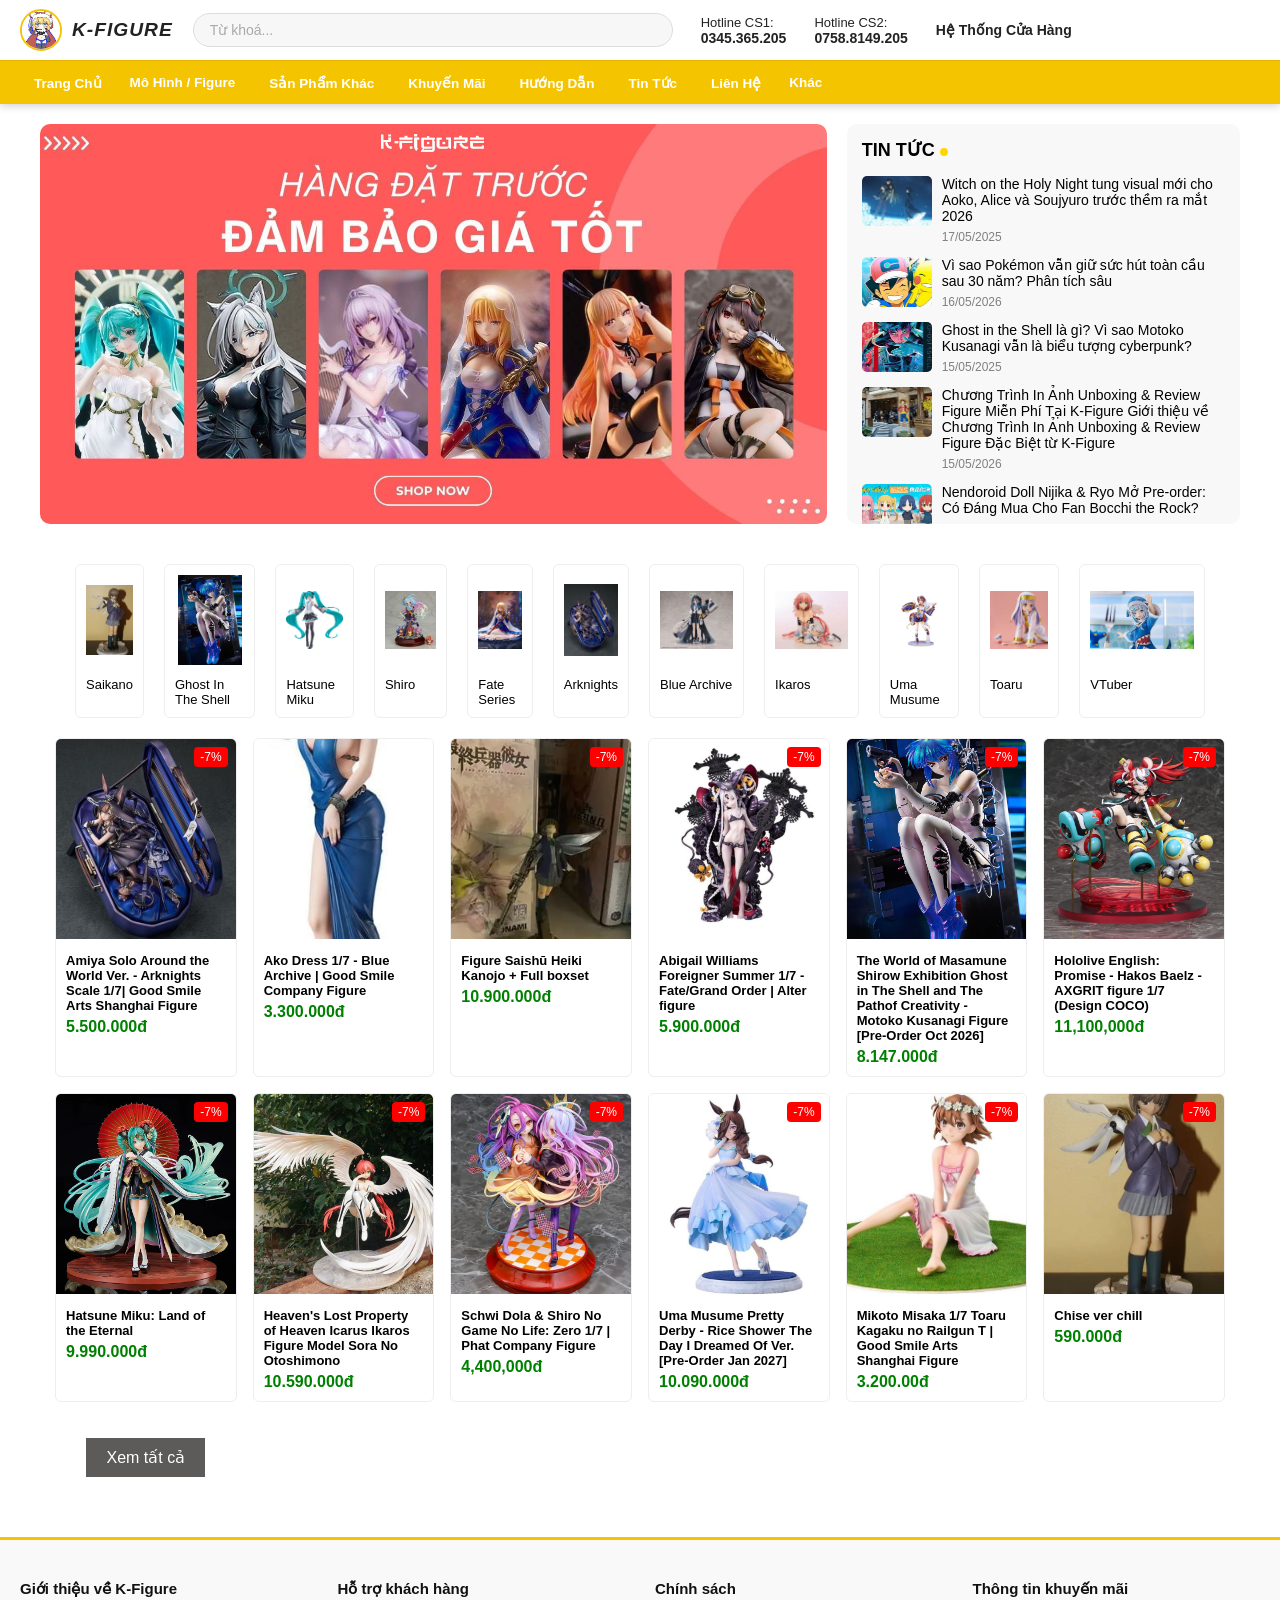
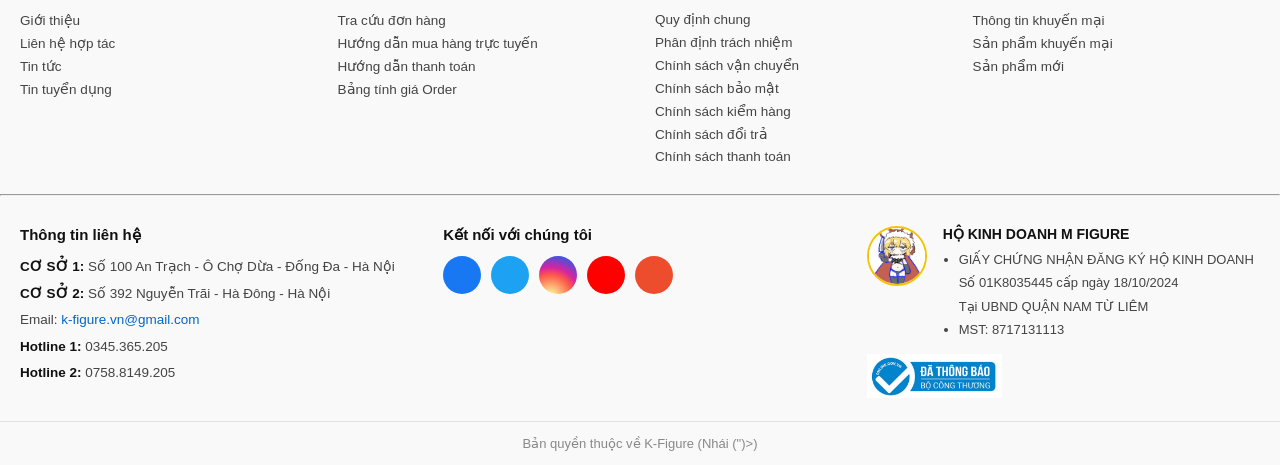
==== commit 7beb4ce6: "thêm sản phẩm vào giỏ hàng" ====
--- a/index.html
+++ b/index.html
@@ -921,7 +921,7 @@
 
                 <div class="modal-desc" id="modal-desc"></div>
 
-                <button class="add-cart" onclick="addToCart()">THÊM VÀO GIỎ HÀNG</button>
+                <button class="add-cart" onclick="addToCartFromModal()">THÊM VÀO GIỎ HÀNG</button>
             </div>
 
         </div>
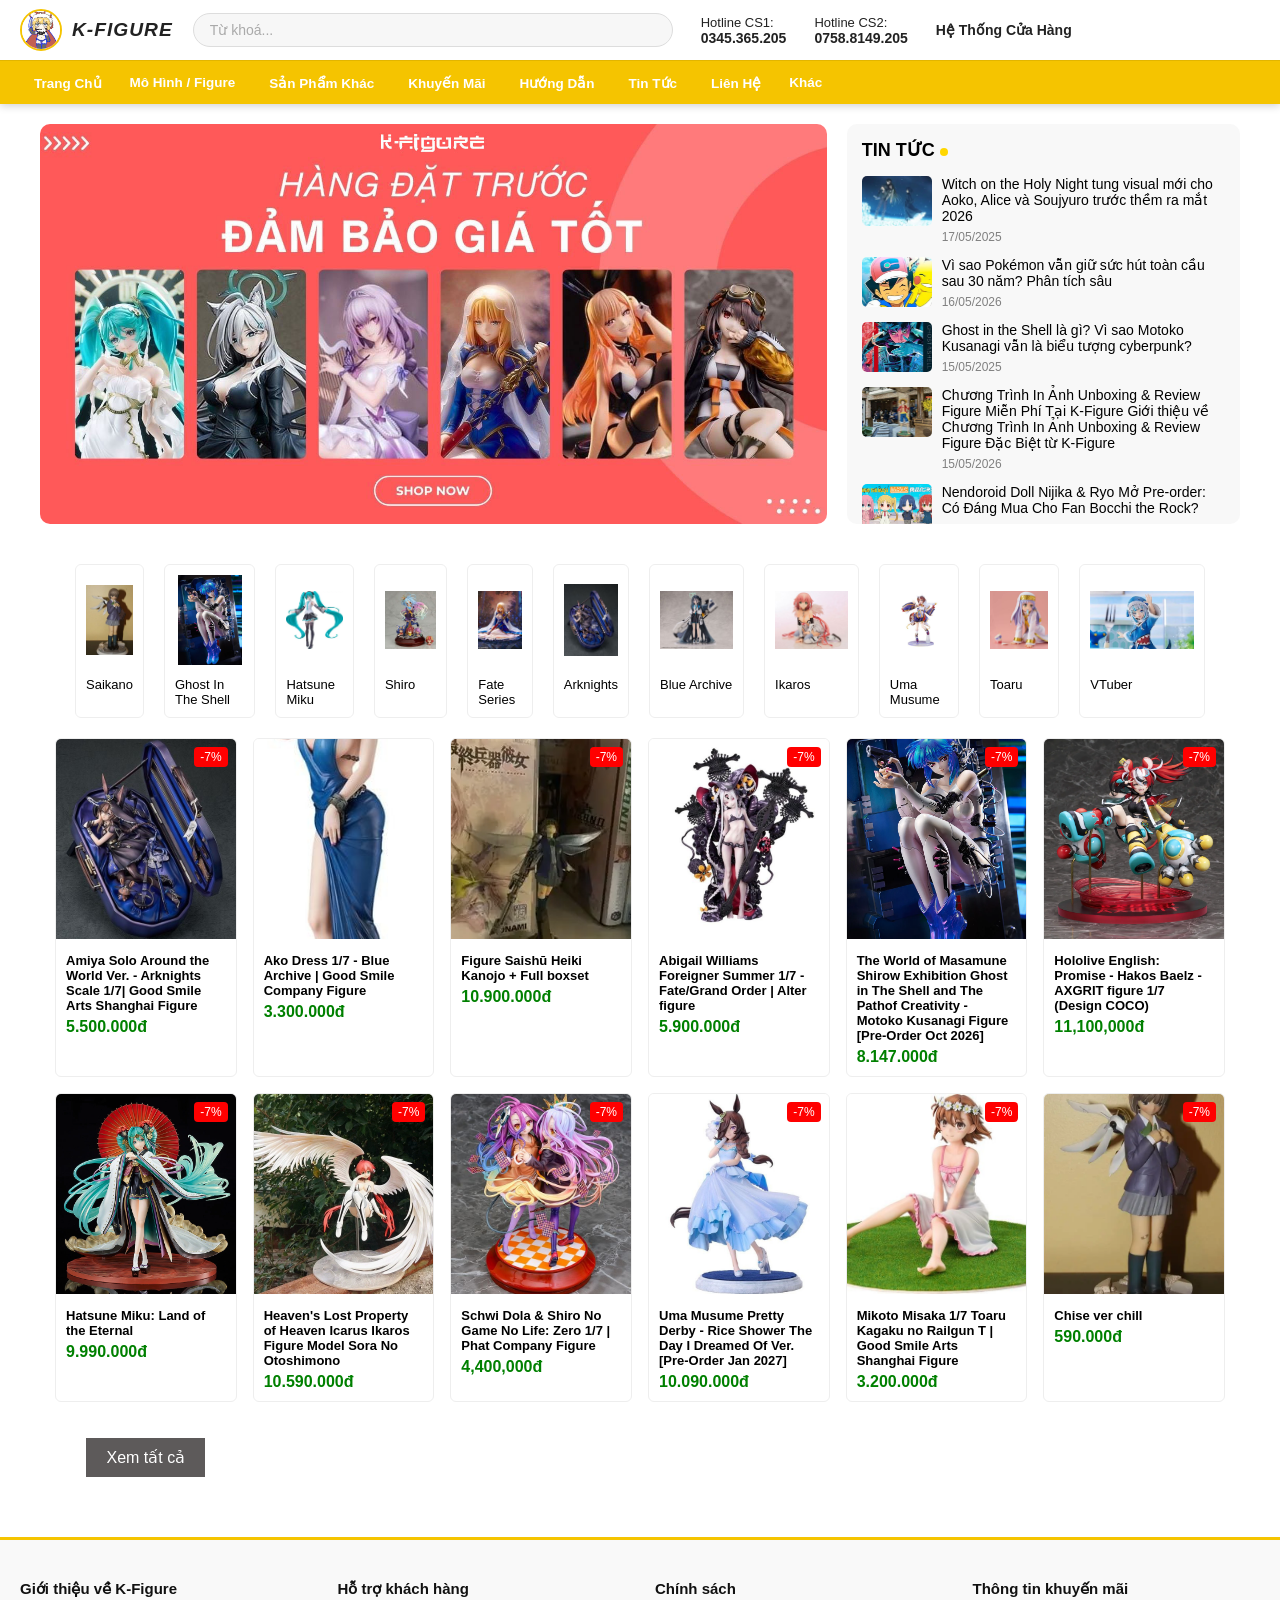
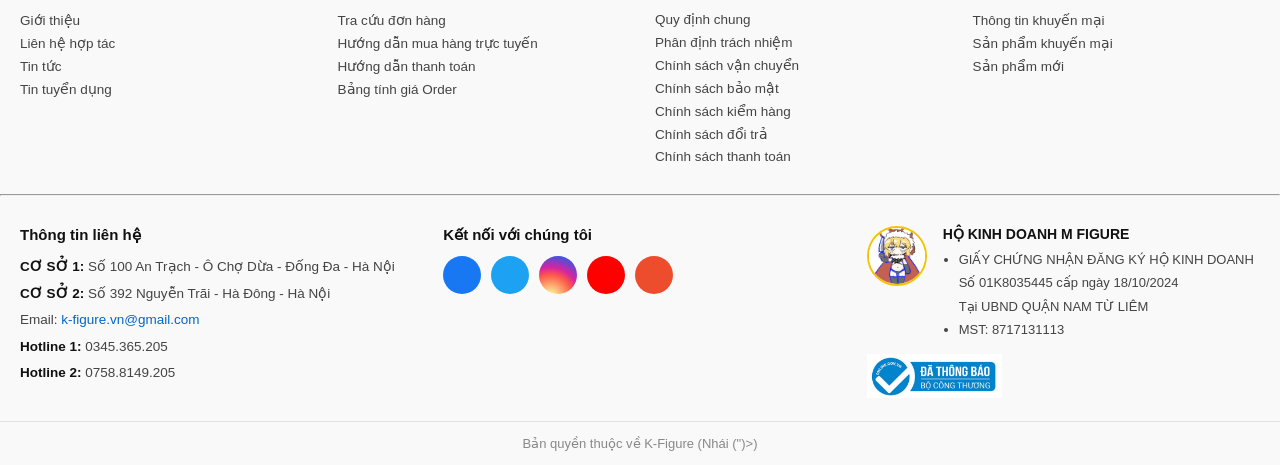
==== commit f8302813: "thêm 1 số 0 vào sản phẩm :c" ====
--- a/index.html
+++ b/index.html
@@ -757,7 +757,7 @@
                         </div>
                         <div class="product-info">
                             <h4>Mikoto Misaka 1/7 Toaru Kagaku no Railgun T | Good Smile Arts Shanghai Figure</h4>
-                            <p class="price">3.200.00đ</p>
+                            <p class="price">3.200.000đ</p>
                         </div>
                     </div>
 
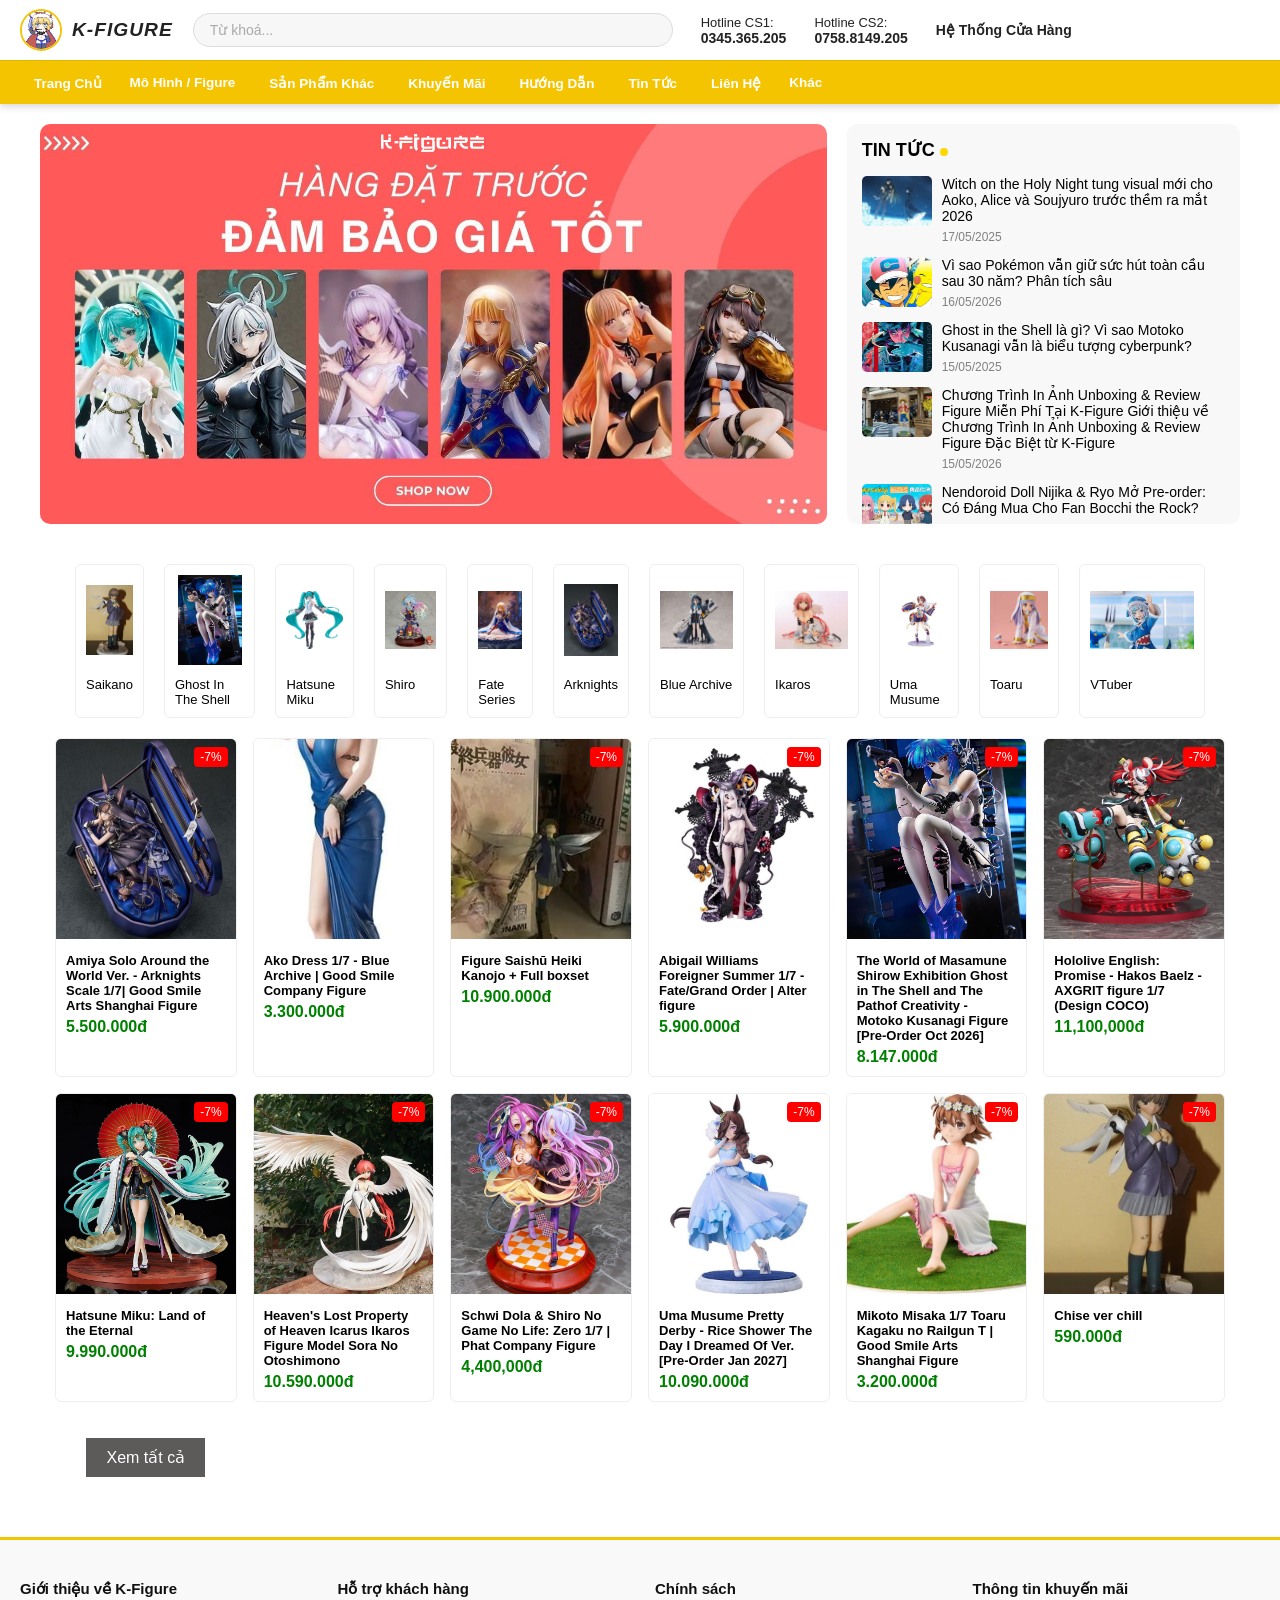
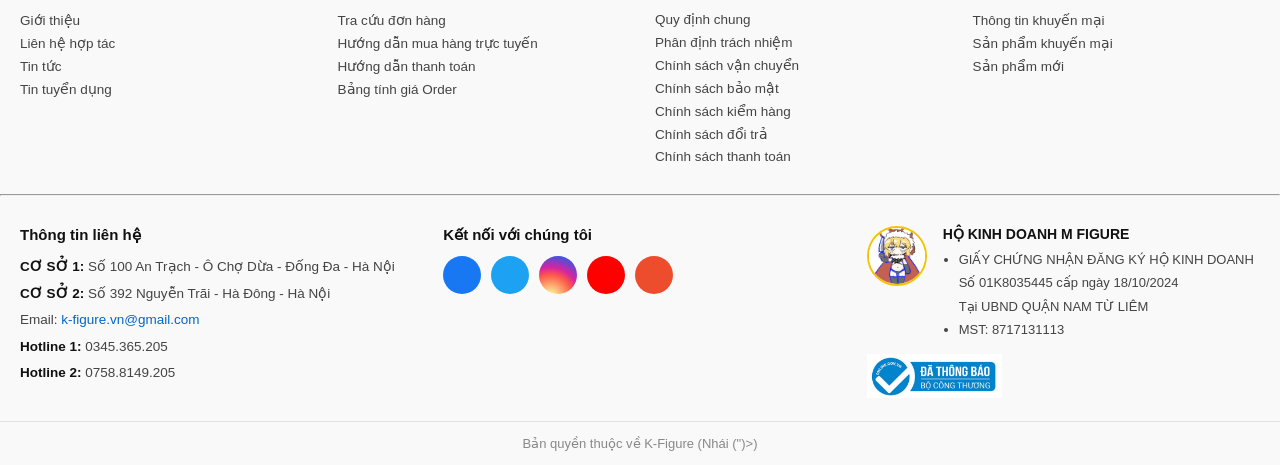
==== commit 92b0278e: "như 1p trước :f" ====
--- a/index.html
+++ b/index.html
@@ -741,7 +741,7 @@
                             <div class="product-overlay">
                                 <button class="btn-view" onclick="openModal(this)"
                                     data-name="Mikoto Misaka 1/7 Toaru Kagaku no Railgun T | Good Smile Arts Shanghai Figure"
-                                    data-price="3.200.00đ"
+                                    data-price="3.200.000đ"
                                     data-img1="./images/featured_Imgs/Toaru/Misaka_Mikoto_chill.jpg"
                                     data-img2="./images/featured_Imgs/Toaru/Misaka_Mikoto_chill1.jpg"
                                     data-img3="./images/featured_Imgs/Toaru/Misaka_Mikoto_chill2.jpg"
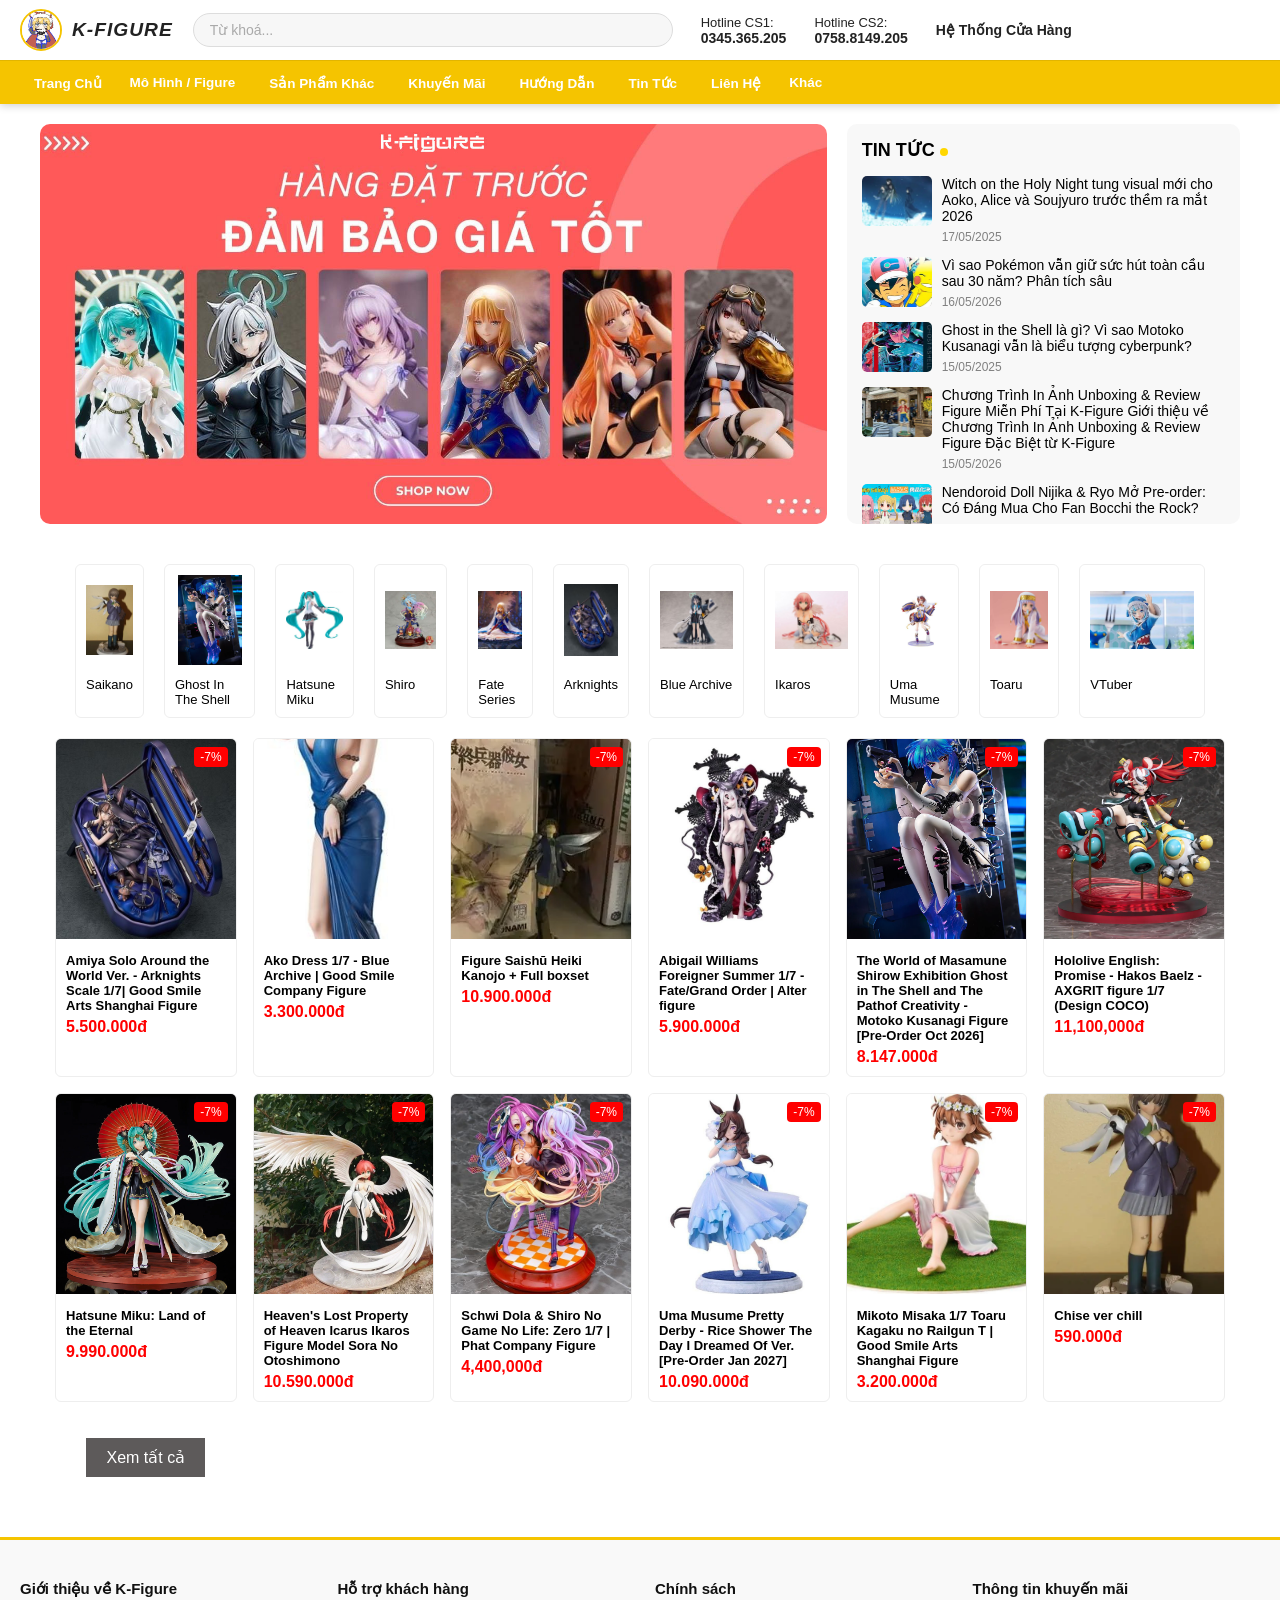
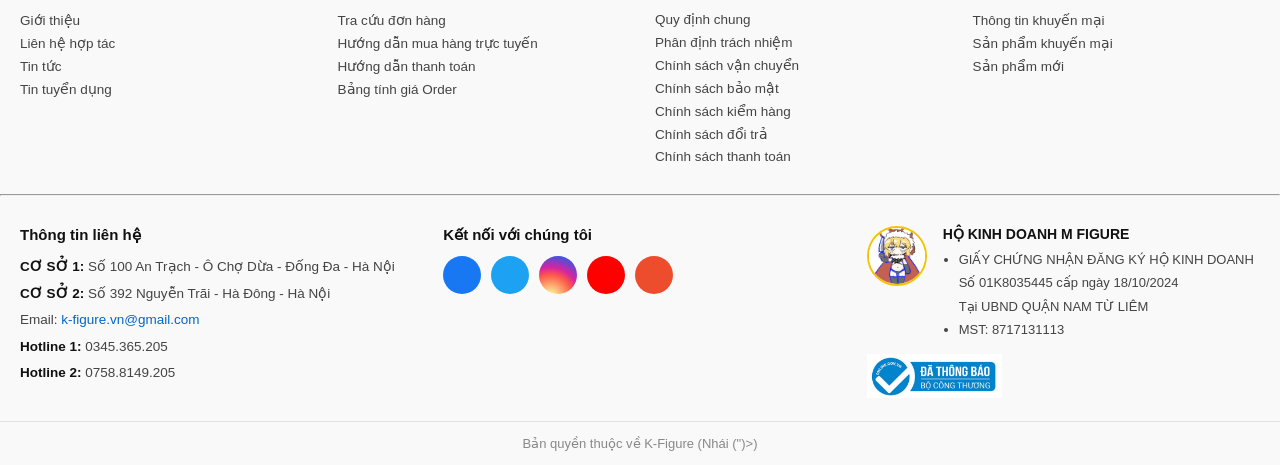
==== commit 9f11035a: "sửa lại thứ tự load css" ====
--- a/index.html
+++ b/index.html
@@ -6,10 +6,10 @@
     <meta name="viewport" content="width=device-width, initial-scale=1.0">
     <title>K-Figures - Shop Figure Chính Hãng Tại HCM</title>
     <link rel="stylesheet" href="./style/style.css">
+    <link rel="stylesheet" href="./style/StyleCart.css"> 
+    <link rel="stylesheet" href="./style/productStyle.css">
     <link rel="stylesheet" href="./style/styleMobile.css">
     <script src="https://kit.fontawesome.com/69ca47d384.js" crossorigin="anonymous"></script>
-    <link rel="stylesheet" href="./style/productStyle.css">
-    <link rel="stylesheet" href="./style/StyleCart.css">
 </head>
 
 <body>
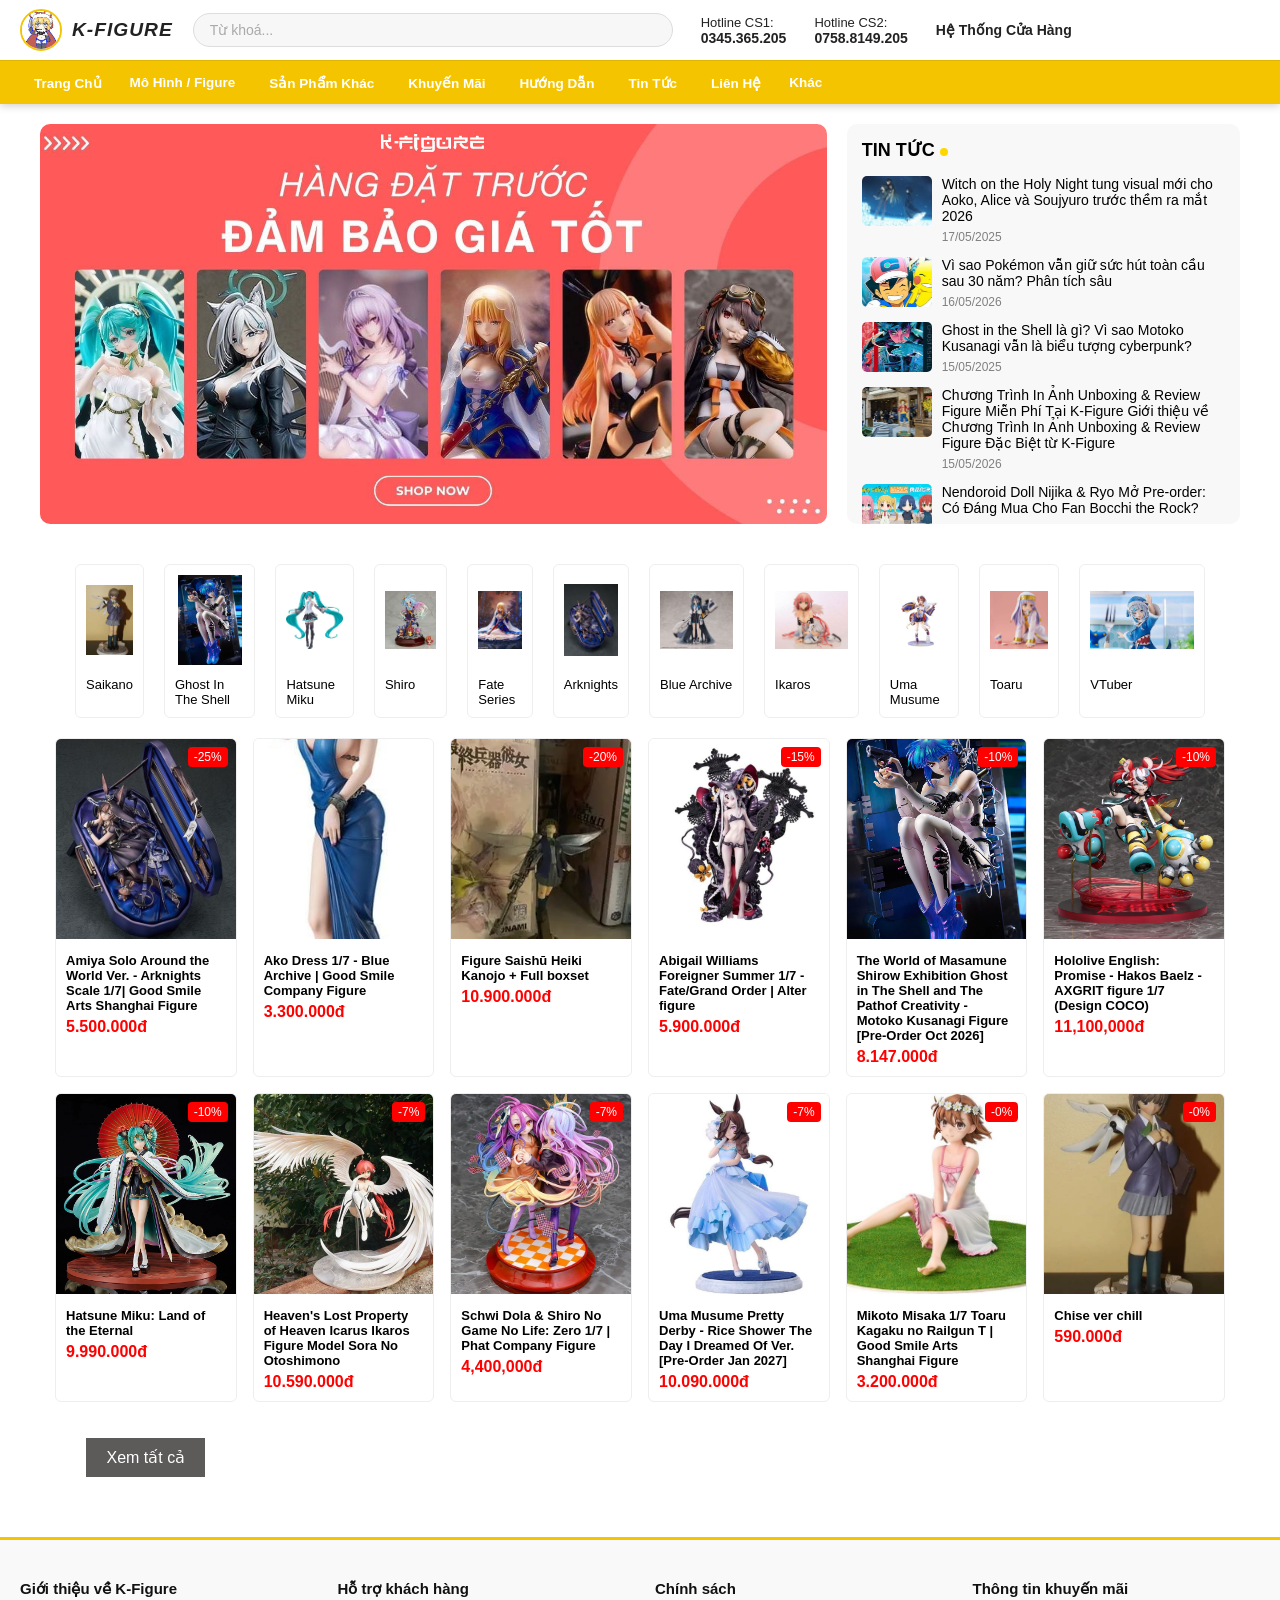
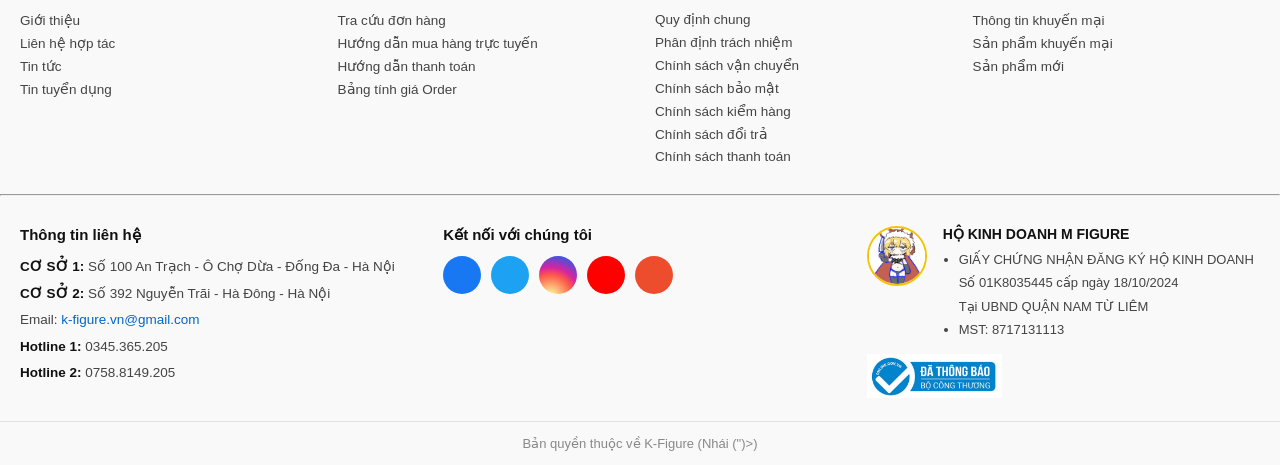
==== commit e9bef556: "thêm rất nhiều sản phẩm mới!!" ====
--- a/index.html
+++ b/index.html
@@ -272,6 +272,7 @@
     <!----------------------------------------------------------->
 
     <main>
+
         <!------------------------------------------------------------>
         <!-- HOME BANNER -->
         <!------------------------------------------------------------>
@@ -461,7 +462,7 @@
 
                         <div class="product-img">
                             <img src="./images/featured_Imgs/Arknights/Amiya.jpg" alt="Amiya">
-                            <span class="discount">-7%</span>
+                            <span class="discount">-25%</span>
 
                             <div class="product-overlay">
                                 <button class="btn-view" onclick="openModal(this)"
@@ -524,7 +525,7 @@
                     <div class="product-card">
                         <div class="product-img">
                             <img src="./images/featured_Imgs/Saikano/Chise4.webp" alt="Chise">
-                            <span class="discount">-7%</span>
+                            <span class="discount">-20%</span>
                             <div class="product-overlay">
                                 <button class="btn-view" onclick="openModal(this)"
                                     data-name="Figure Saishū Heiki Kanojo + Full boxset" data-price="10.900.000đ"
@@ -543,7 +544,7 @@
                     <div class="product-card">
                         <div class="product-img">
                             <img src="./images/featured_Imgs/Fate Series/Abigail_summer.jpg" alt="Abigail_summer">
-                            <span class="discount">-7%</span>
+                            <span class="discount">-15%</span>
                             <div class="product-overlay">
                                 <button class="btn-view" onclick="openModal(this)"
                                     data-name="Abigail Williams Foreigner Summer 1/7 - Fate/Grand Order | Alter figure"
@@ -571,7 +572,7 @@
                     <div class="product-card">
                         <div class="product-img">
                             <img src="./images/featured_Imgs/GITS/figure_GITS.webp" alt="figure_GITS">
-                            <span class="discount">-7%</span>
+                            <span class="discount">-10%</span>
                             <div class="product-overlay">
                                 <button class="btn-view" onclick="openModal(this)" data-name="The World of Masamune Shirow Exhibition Ghost in The Shell and The Pathof Creativity -
                                 Motoko Kusanagi Figure [Pre-Order Oct 2026]" data-price="8.147.000đ"
@@ -601,7 +602,7 @@
                     <div class="product-card">
                         <div class="product-img">
                             <img src="./images/featured_Imgs/VTuber/Hakos_baelz.webp" alt="Hakos_baelz">
-                            <span class="discount">-7%</span>
+                            <span class="discount">-10%</span>
                             <div class="product-overlay">
                                 <button class="btn-view" onclick="openModal(this)"
                                     data-name="Hololive English: Promise - Hakos Baelz - AXGRIT figure 1/7 (Design COCO)"
@@ -629,7 +630,7 @@
                     <div class="product-card">
                         <div class="product-img">
                             <img src="./images/featured_Imgs/Hatsune Miku/miku-eternall.webp" alt="miku-eternall">
-                            <span class="discount">-7%</span>
+                            <span class="discount">-10%</span>
                             <div class="product-overlay">
                                 <button class="btn-view" onclick="openModal(this)"
                                     data-name="Hatsune Miku: Land of the Eternal" data-price="9.990.000đ"
@@ -737,7 +738,7 @@
                     <div class="product-card">
                         <div class="product-img">
                             <img src="./images/featured_Imgs/Toaru/Misaka_Mikoto_chill.jpg" alt="Misaka_Mikoto_chill">
-                            <span class="discount">-7%</span>
+                            <span class="discount">-0%</span>
                             <div class="product-overlay">
                                 <button class="btn-view" onclick="openModal(this)"
                                     data-name="Mikoto Misaka 1/7 Toaru Kagaku no Railgun T | Good Smile Arts Shanghai Figure"
@@ -764,7 +765,7 @@
                     <div class="product-card">
                         <div class="product-img">
                             <img src="./images/featured_Imgs/Saikano/Chise.webp" alt="Chise">
-                            <span class="discount">-7%</span>
+                            <span class="discount">-0%</span>
                             <div class="product-overlay">
                                 <button class="btn-view" onclick="openModal(this)" data-name="Chise ver chill"
                                     data-price="590.000đ" data-img1="./images/featured_Imgs/Saikano/Chise.webp"
@@ -926,6 +927,7 @@
 
         </div>
     </div>
+    
     <script src="./js/product.js"></script>
     <script src="./js/main.js"></script>
 </body>
--- a/style/productStyle.css
+++ b/style/productStyle.css
@@ -399,4 +399,10 @@
     gap: 8px;
     margin-top: 30px;
     flex-wrap: wrap;
+}
+
+.buttonNext.active {
+    background: #333;
+    color: #fff;
+    border-color: #333;
 }
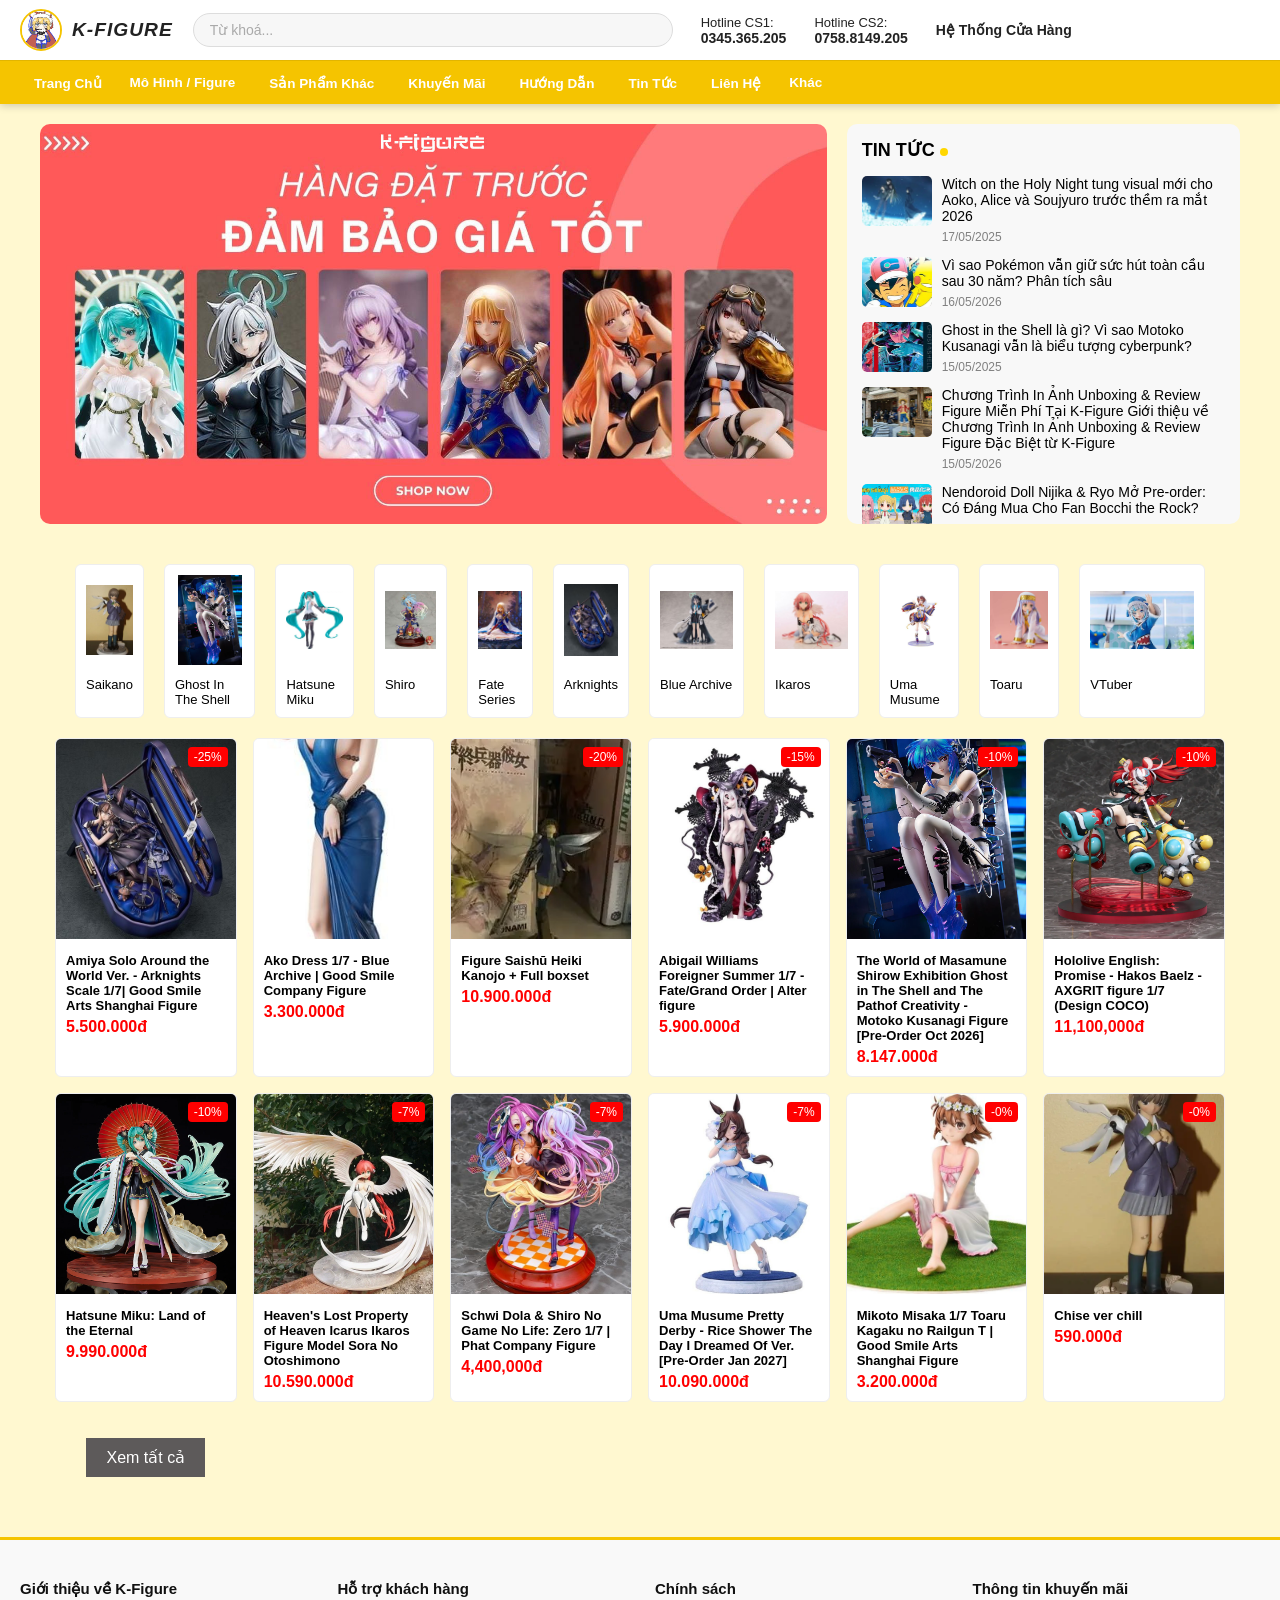
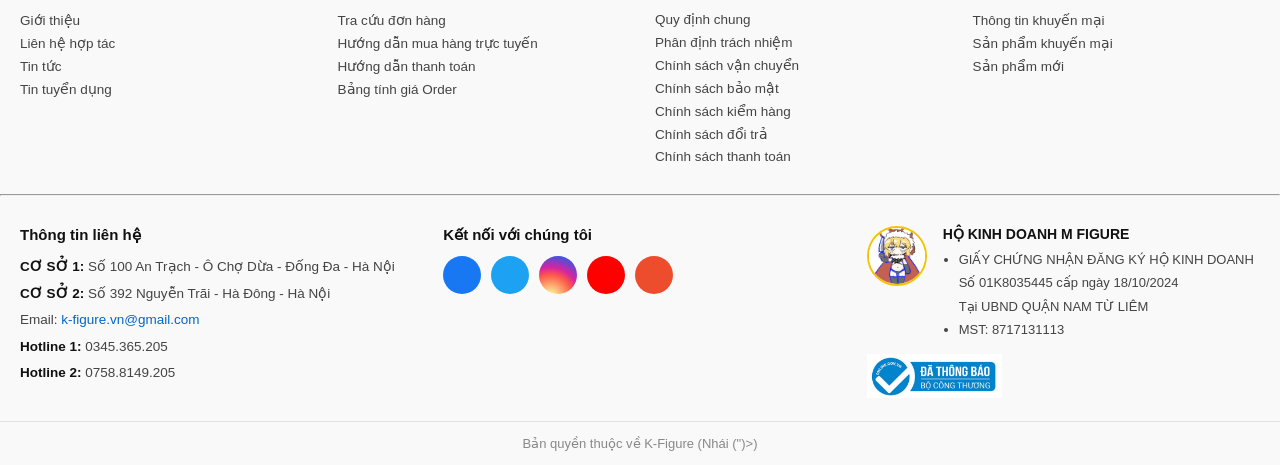
==== commit cea796dc: "sửa đường dẫn" ====
--- a/index.html
+++ b/index.html
@@ -8,6 +8,7 @@
     <link rel="stylesheet" href="./style/style.css">
     <link rel="stylesheet" href="./style/StyleCart.css"> 
     <link rel="stylesheet" href="./style/productStyle.css">
+    <link rel="stylesheet" href="./style/News&Tutorial.css">
     <link rel="stylesheet" href="./style/styleMobile.css">
     <script src="https://kit.fontawesome.com/69ca47d384.js" crossorigin="anonymous"></script>
 </head>
@@ -71,7 +72,7 @@
             <i class="fa-solid fa-user"></i>
             <span>Tài khoản</span>
         </a>
-        <a href="Shoppingcart.html" class="nav-item">
+        <a href="./shoppingcart.html" class="nav-item">
             <i class="fa-solid fa-cart-shopping"></i>
             <span>Giỏ hàng</span>
         </a>
@@ -136,13 +137,13 @@
                         </button>
 
                         <div class="dropdown-menu" id="user-menu">
-                            <a href="login.html"><i class="fa-solid fa-right-to-bracket"></i>Đăng Nhập</a>
-                            <a href="register.html"><i class="fa-solid fa-user-plus"></i>Đăng Ký</a>
+                            <a href="./login.html"><i class="fa-solid fa-right-to-bracket"></i>Đăng Nhập</a>
+                            <a href="./register.html"><i class="fa-solid fa-user-plus"></i>Đăng Ký</a>
                         </div>
                     </div>
 
                     <button class="icon-btn cart-btn" aria-label="Giỏ hàng"
-                        onclick="window.location.href='Shoppingcart.html'">
+                        onclick="window.location.href='./shoppingcart.html'">
                         <i class="fas fa-shopping-cart"></i>
                     </button>
 
@@ -249,7 +250,7 @@
                             </ul>
                         </li>
 
-                        <li><a href="lienhe.html">Liên Hệ</a></li>
+                        <li><a href="./lienhe.html">Liên Hệ</a></li>
 
                         <li>
                             <a href="#">Khác <i class="fa-solid fa-chevron-down"></i></a>
--- a/style/News&Tutorial.css
+++ b/style/News&Tutorial.css
@@ -0,0 +1,184 @@
+/* ------------------------------------------------------------ */
+/* TUTORIAL */
+/* ------------------------------------------------------------ */
+
+body {
+    margin: 0;
+    font-family: Arial;
+    background: #fff8d0;
+}
+
+.guide-page {
+    padding: 50px 20px;
+}
+
+.guide-container {
+    max-width: 900px;
+    margin: auto;
+}
+
+.guide-title {
+    text-align: center;
+    margin-bottom: 40px;
+}
+
+.guide-title h1 {
+    font-size: 38px;
+    color: #222;
+}
+
+.guide-step {
+    background: white;
+    border-radius: 14px;
+    padding: 24px;
+    margin-bottom: 24px;
+
+    box-shadow: 0 4px 12px rgba(0, 0, 0, 0.08);
+}
+
+.guide-step h2 {
+    display: flex;
+    align-items: center;
+    gap: 10px;
+
+    color: #f5a000;
+}
+
+.guide-step p {
+    line-height: 1.8;
+    color: #555;
+}
+
+/* ------------------------------------------------------------ */
+/* NEWS */
+/* ------------------------------------------------------------ */
+.news-page {
+    min-height: 100vh;
+    background: #fff8d0;
+    padding: 40px 20px;
+}
+
+.news-container {
+    max-width: 1200px;
+    margin: auto;
+}
+
+.news-title {
+    text-align: center;
+    margin-bottom: 40px;
+}
+
+.news-title h1 {
+    font-size: 36px;
+    color: #222;
+}
+
+.news-grid {
+    display: grid;
+    grid-template-columns: repeat(auto-fit, minmax(300px, 1fr));
+    gap: 24px;
+}
+
+.news-card {
+    background: white;
+    border-radius: 14px;
+    overflow: hidden;
+    box-shadow: 0 4px 14px rgba(0, 0, 0, 0.1);
+    transition: 0.3s;
+}
+
+.news-card:hover {
+    transform: translateY(-5px);
+}
+
+.news-card img {
+    width: 100%;
+    height: 220px;
+    object-fit: cover;
+}
+
+.news-content {
+    padding: 20px;
+}
+
+.news-content h3 {
+    margin-bottom: 10px;
+    color: #222;
+}
+
+.news-content p {
+    color: #666;
+    font-size: 14px;
+    line-height: 1.6;
+}
+
+.news-btn {
+    display: inline-block;
+    margin-top: 15px;
+    padding: 10px 16px;
+    background: #f5c400;
+    color: #222;
+    border-radius: 8px;
+    text-decoration: none;
+    font-weight: 600;
+}
+
+/* ------------------------------------------------------------- */
+/* CHÍNH SÁCH */
+/* ------------------------------------------------------------- */
+
+.policy-page {
+    padding: 50px 20px;
+}
+
+.policy-container {
+    max-width: 1000px;
+    margin: auto;
+}
+
+.policy-title {
+    text-align: center;
+    margin-bottom: 40px;
+}
+
+.policy-title h1 {
+    font-size: 38px;
+    color: #222;
+}
+
+.policy-title p {
+    color: #666;
+    margin-top: 10px;
+}
+
+.policy-box {
+    background: white;
+    border-radius: 14px;
+
+    padding: 28px;
+    margin-bottom: 24px;
+
+    box-shadow: 0 4px 14px rgba(0, 0, 0, 0.08);
+}
+
+.policy-box h2 {
+    display: flex;
+    align-items: center;
+    gap: 10px;
+
+    margin-bottom: 16px;
+
+    color: #f5a000;
+    font-size: 22px;
+}
+
+.policy-box p,
+.policy-box li {
+    color: #555;
+    line-height: 1.8;
+    font-size: 15px;
+}
+
+.policy-box ul {
+    padding-left: 20px;
+}
